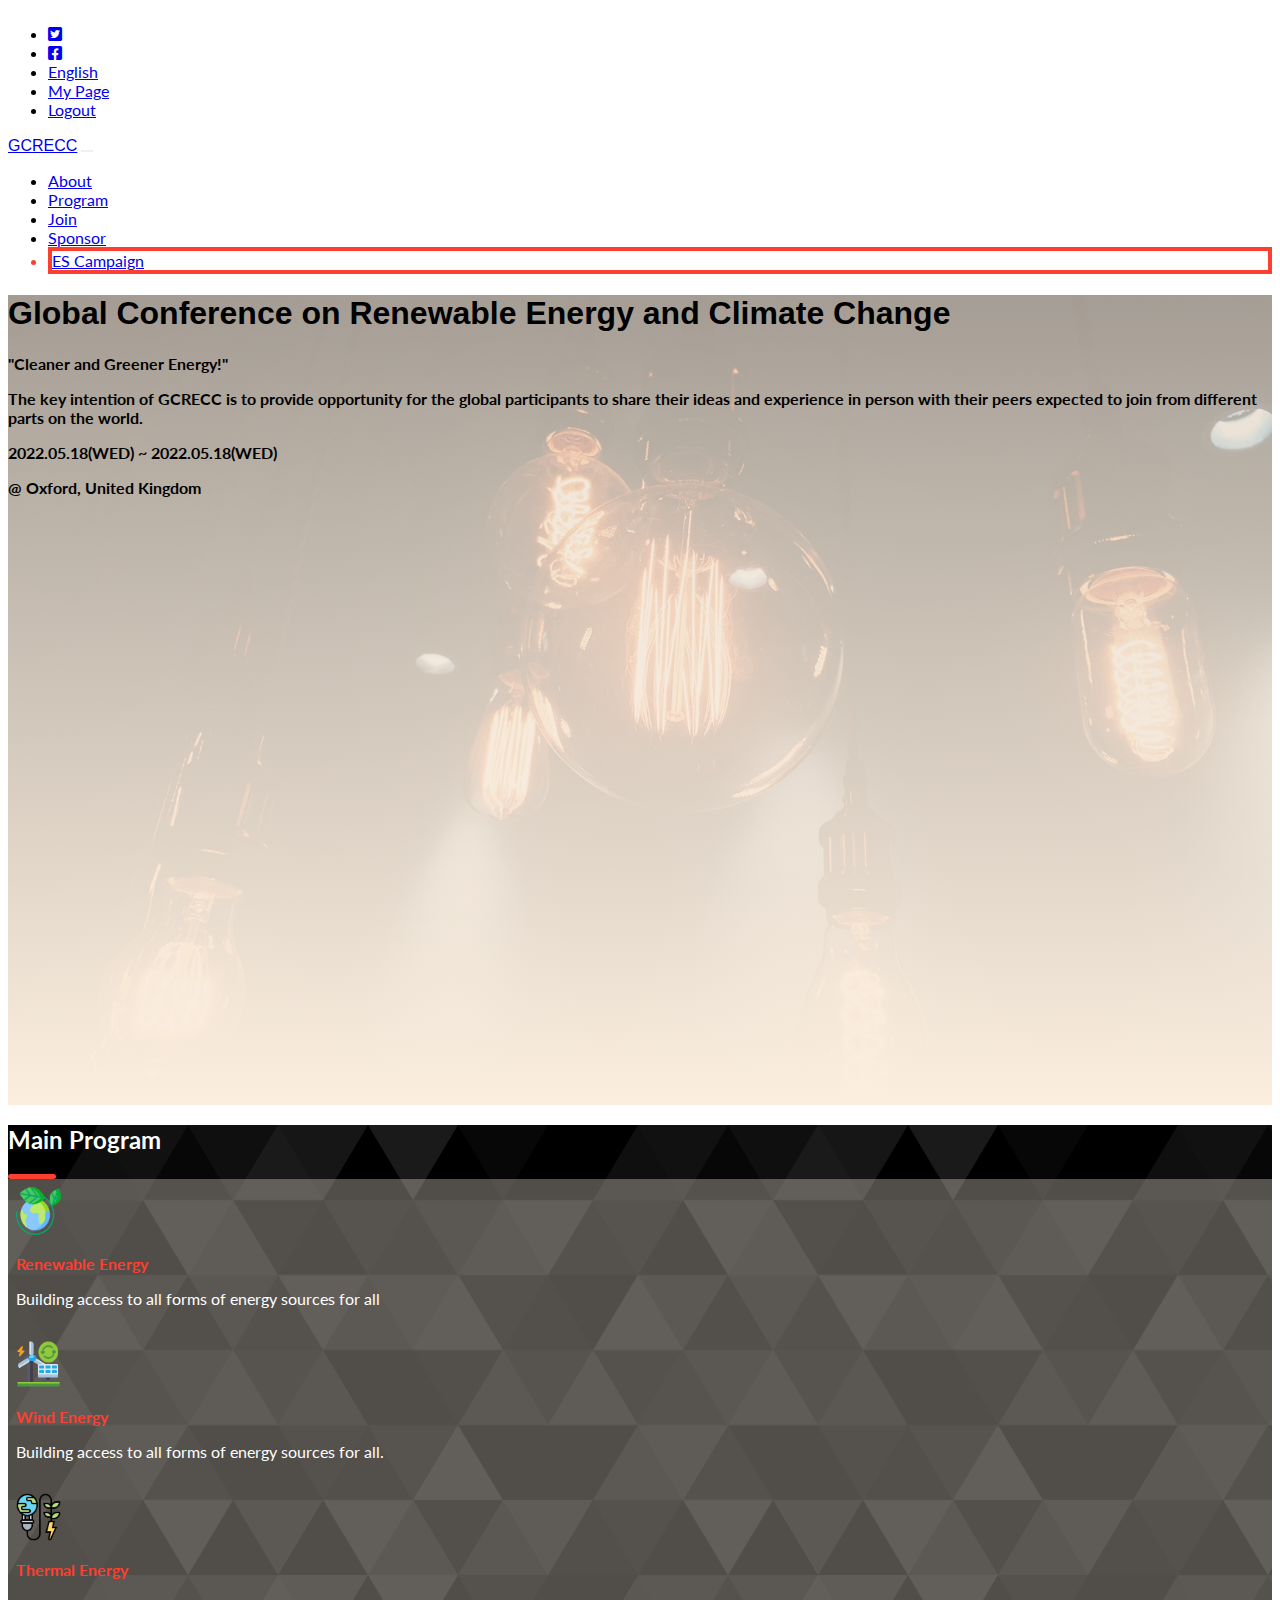
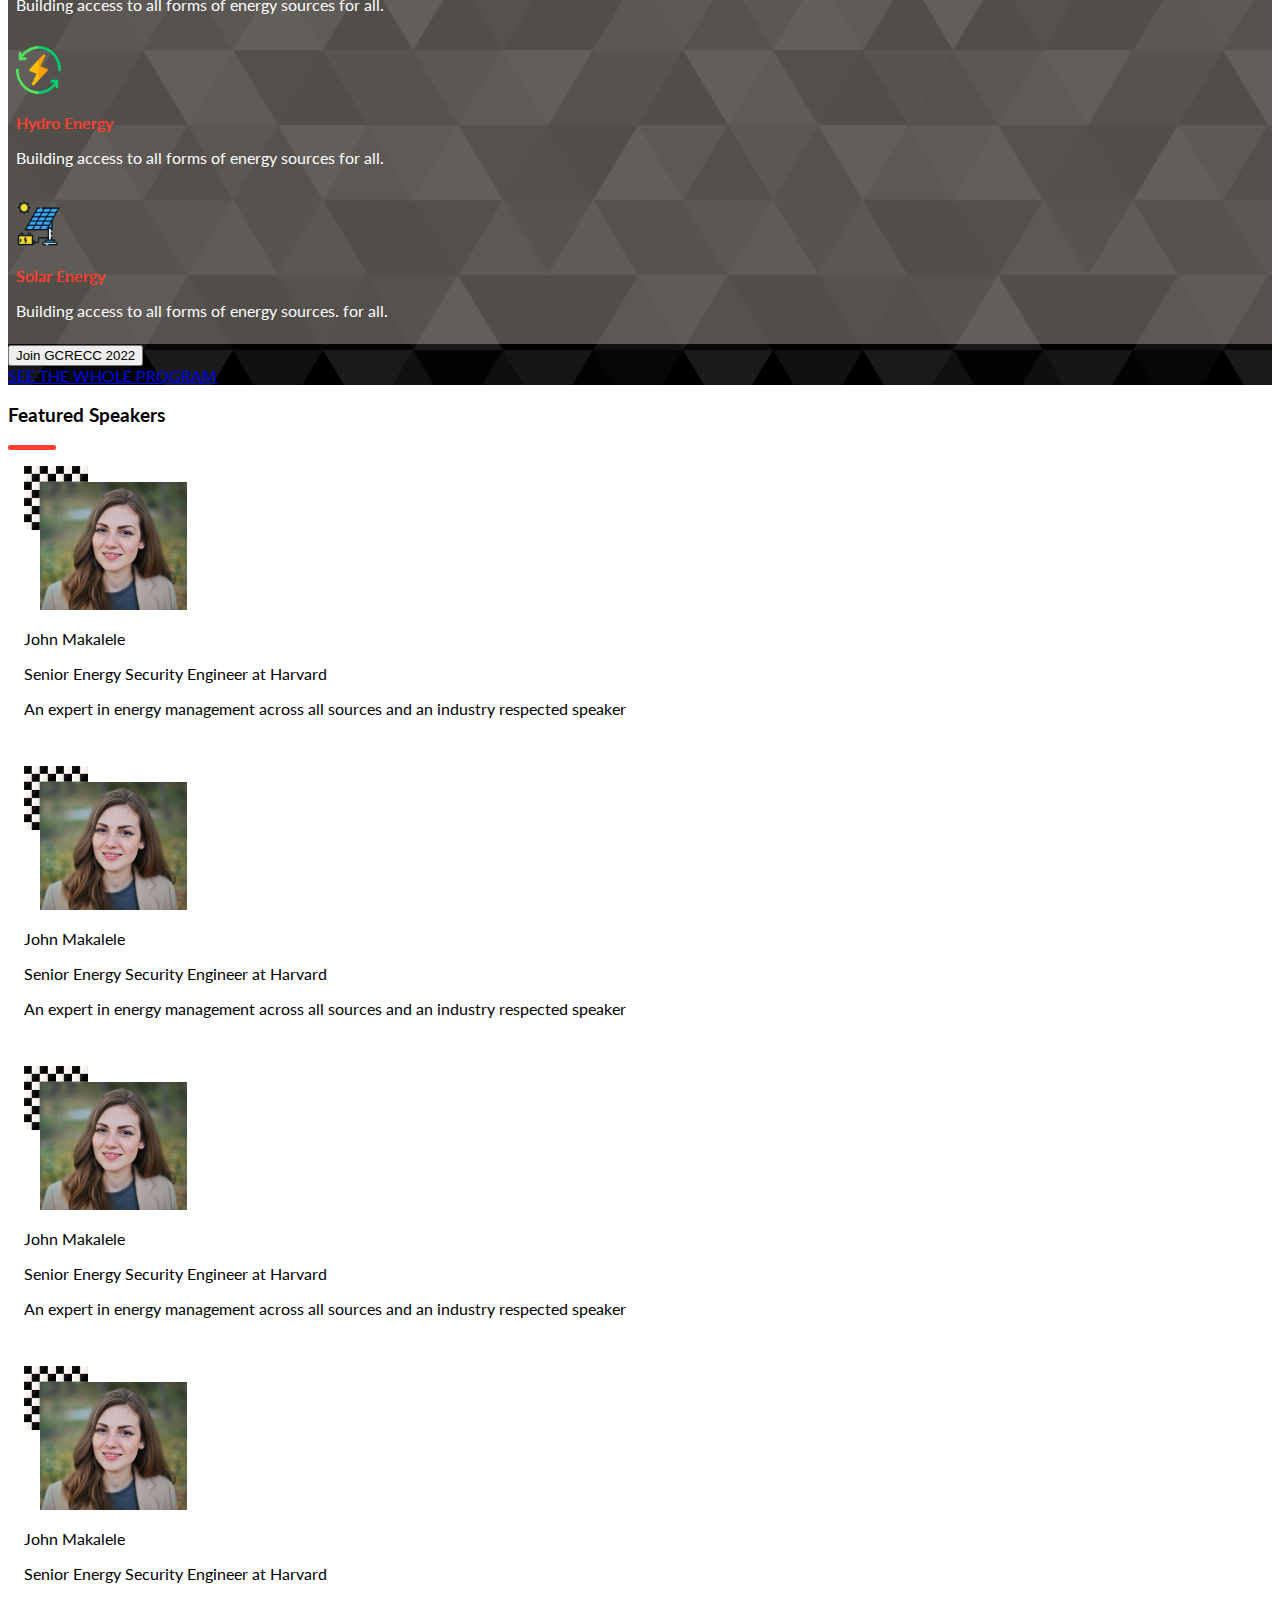
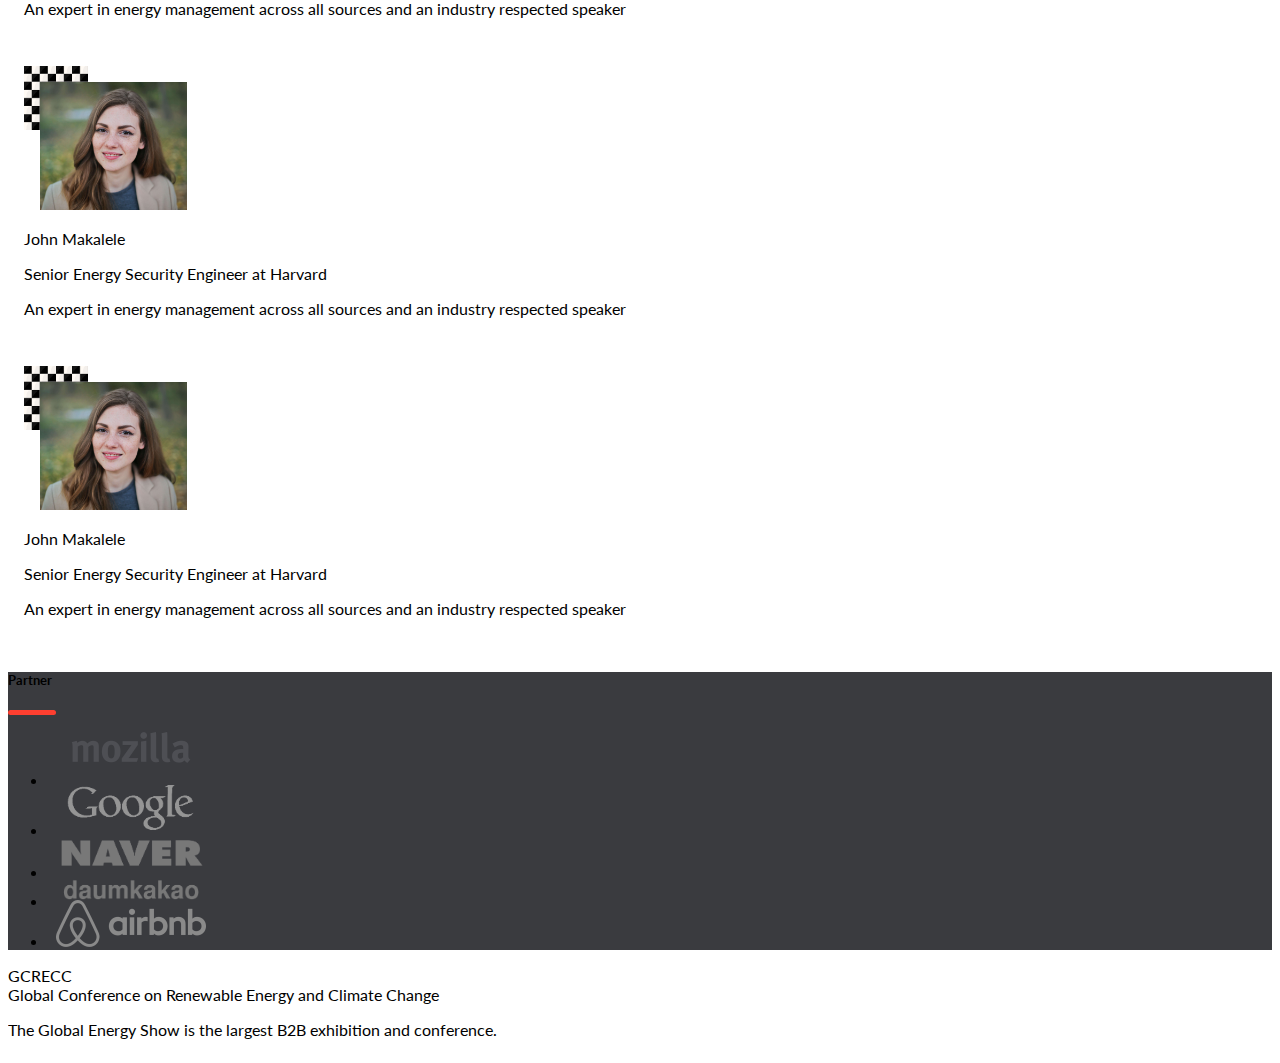
==== index.html @ e8d868f0 "Create and style footer and pertners section" ====
<!DOCTYPE html>
<html lang="en">
  <head>
    <meta charset="UTF-8" />
    <meta http-equiv="X-UA-Compatible" content="IE=edge" />
    <meta name="viewport" content="width=device-width, initial-scale=1.0" />

    <!-- bootstrap css -->
    <link href="https://cdn.jsdelivr.net/npm/bootstrap@5.0.2/dist/css/bootstrap.min.css" rel="stylesheet" 
    integrity="sha384-EVSTQN3/azprG1Anm3QDgpJLIm9Nao0Yz1ztcQTwFspd3yD65VohhpuuCOmLASjC" 
    crossorigin="anonymous">
    <!-- external fonts -->
    <link href="http://fonts.cdnfonts.com/css/cocogoose" rel="stylesheet" />
    <link rel="preconnect" href="https://fonts.googleapis.com" />
    <link rel="preconnect" href="https://fonts.gstatic.com" crossorigin />
    <link
      href="https://fonts.googleapis.com/css2?family=Inter:wght@400;800;900&family=Lato:wght@400;700;900&display=swap"
      rel="stylesheet"
    />
    <!-- font awesome CDN -->
    <link
      rel="stylesheet"
      href="//use.fontawesome.com/releases/v5.0.7/css/all.css"
    />
      <!-- local css files -->
    <link rel="stylesheet" href="/css/styles.css"/>
    <link rel="stylesheet" href="/css/desktop.css">
    <title>GCRECC</title>
  </head>
  <body>
    <main>
        <!-- header section -->
        <header>
            <div class="w-100">
                <!-- first Nav -->
                <nav class="navbar d-none d-sm-none d-md-none d-lg-block bg-dark py-1 text-light">
                    <div class="container d-flex justify-content-end col-lg-9">
                        <ul class="list-unstyled d-flex col-lg-6 justify-content-between fs-6">
                            <li>
                                <a href="#" class="nav-link text-reset"><i class="fab fa-twitter-square "></i></a>
                            </li>
                            <li>
                                <a href="#" class="nav-link text-reset"><i class="fab fa-facebook-square"></i></a>
                            </li>
                            <li>
                                <a href="#" class="nav-link text-reset">English</a>
                            </li>
                            <li>
                                <a href="#" class="nav-link text-reset">My Page</a>
                            </li>
                            <li>
                                <a href="#" class="nav-link text-reset">Logout</a>
                            </li>
                        </ul>
                    </div>
                    
                </nav>
            </div>
            <!-- second nav -->
            <div class="container">
                <nav class=" navbar navbar-expand-lg navbar-light col-lg-10 mx-auto">
                    <a href="#" class="navbar-brand d-none d-sm-none d-md-none d-lg-block">GCRECC</a>
                    <button
                    class="navbar-toggler"
                    type="button"
                    data-bs-toggle="collapse"
                    data-bs-target="#toggleMobileMenu"
                    aria-controls="toggleMobileMenu"
                    aria-expanded="false"
                    aria-label="Toggle navigation">
                    <span class="navbar-toggler-icon hamburger"></span>
                    </button>
                    <div class="collapse navbar-collapse w-100" id="toggleMobileMenu">
                        <ul class="navbar-nav col-lg-7 ms-auto text-center  d-flex justify-content-between ">
                            <li>
                                <a href="#" class="nav-link">About</a>
                            </li>
                            <li>
                                <a href="#" class="nav-link">Program</a>
                            </li>
                            <li>
                                <a href="#" class="nav-link">Join</a>
                            </li>
                            <li>
                                <a href="#" class="nav-link">Sponsor</a>
                            </li>
                            <li class="campaign">
                                <a href="#" class="nav-link text-danger ">ES Campaign</a>
                            </li>
                        </ul>
                    </div>

                </nav>
            </div>
            
            
            
        </header>

        <!-- headline section -->
        <section id="headline-section" class="d-flex flex-row justify-content-center w-100 ">
            <div class="container headline-center col-md-9 d-flex justify-content-start my-auto" >
                <div id="headline-text" class="col-sm-12 col-md-6 position-relative">
                    <h1 id="headline-title" class="text-uppercase">
                        Global Conference on Renewable Energy and Climate Change
                    </h1>
                    <p id="into-text" class="position-absolute bottom-100">"Cleaner and Greener Energy!"</p>
                    <p id="support-text">The key intention of GCRECC is to provide opportunity for the global participants to share their ideas and experience in person with their peers expected to join 
                        from different parts on the world.</p>
                    <p id="event-date">2022.05.18(WED) ~ 2022.05.18(WED)</p>
                     <p id="location">@ Oxford, United Kingdom</p>
                </div>
            </div>
        </section>

        <!-- program section -->
        <section id="program-section" class="container-fluid py-5 px-2 w-100  d-flex flex-column align-items-center justify-content-center">
            <div class="py-3">
                <h2 id="main-program" class="">Main Program</h2>
            </div>
            <div class="rule my-2"></div>

            <div id="program-items" class="container mx-auto col-md-10 d-md-flex d-sm-grid align-items-center justify-content-center">
                 <!-- item-one -->
                <div class="program-item col-sm-12 col-md-2 mx-auto my-1 mx-1 d-flex flex-md-column justify-content-center">
                    <img src="/images/logo-&-icons/planet-earth.png" alt="project item image" class="project-image">
                    <p class="item-title text-start me-sm-3">Renewable Energy</p>
                    <p class="item-description text-start text-md-center col-sm-6 col-md-12">Building access to all forms of energy sources
                        for all
                    </p>
                </div>

                <!-- item-two -->
                <div class="program-item col-sm-12 col-md-2 mx-auto mx-1 my-1 d-flex flex-md-column justify-content-center">
                    <img src="/images/logo-&-icons/renewable-energy-(1).png" alt="" class="project-image">
                    <p class="item-title">Wind Energy</p>
                    <p class="item-description text-start text-md-center col-sm-6 col-md-12">Building access to all forms of energy sources
                        for all.
                    </p>
                </div>

                <!-- item-three -->
                <div class="program-item col-sm-12 col-md-2 mx-auto mx-1 my-1 d-flex flex-md-column justify-content-center">
                    <img src="/images/logo-&-icons/renewable-energy-(2).png" alt="" class="project-image">
                    <p class="item-title">Thermal Energy</p>
                    <p class="item-description text-start text-md-center col-sm-6 col-md-12">Building access to all forms of energy sources
                        for all.
                    </p>
                </div>
                
                <!-- item four -->
                <div class="program-item col-sm-12 col-md-2 mx-auto mx-1 my-1 d-flex flex-md-column justify-content-center">
                    <img src="/images/logo-&-icons/renewable-energy.png" alt="" class="project-image">
                    <p class="item-title">Hydro Energy</p>
                    <p class="item-description text-start text-md-center col-sm-6 col-md-12">Building access to all forms of energy sources
                        for all.
                    </p>
                </div>

                <!-- item-five -->
                <div class="program-item col-sm-12 col-md-2 mx-auto mx-1 my-1 d-flex flex-md-column justify-content-center">
                    <img src="/images/logo-&-icons/solar-energy.png" alt="" class="project-image">
                    <p class="item-title">Solar Energy</p>
                    <p class="item-description text-start text-md-center col-sm-6 col-md-12">Building access to all forms of energy sources.
                        for all.
                    </p>
                </div>
            </div>

            <button type="button"> Join GCRECC 2022</button>

            <div id="program-link"><a href="#">SEE THE WHOLE PROGRAM</a></div>
        </section>

        <!-- speakers section -->
        <section id="speakers-section" class=" d-flex flex-column align-items-center justify-content-center">
            <h3 id="speakers-title">Featured Speakers</h3>
        <div class="rule"></div>
         <div class="d-flex speaker-wrapper justify-content-center">
            <!-- first-speaker -->
            <div class="speaker-item d-flex col-sm-12 col-md-5 col-lg-5">
                <div class="speaker-image">
                    <img src="/images/background-images/chess-bg.png" alt="" class="speaker-image-background">
                    <img src="/images/speakers/speaker-1.jpg" alt="" class="speaker-pic">
                </div>
                <div class="speaker-text px-3 py-1">
                <p class="speaker-name">John Makalele</p>
                 <p class="speaker-designation">Senior Energy Security Engineer at Harvard</p>
                 <div class="rule2"></div>
                 <p class="speaker-desc">An expert in energy management across all sources and an industry respected speaker</p>
                </div>
            </div>

             <!-- second-speaker -->
             <div class="speaker-item d-flex col-sm-12 col-md-5 col-lg-5">
                <div class="speaker-image">
                    <img src="/images/background-images/chess-bg.png" alt="" class="speaker-image-background">
                    <img src="/images/speakers/speaker-1.jpg" alt="" class="speaker-pic">
                </div>
                <div class="speaker-text px-3 py-1">
                <p class="speaker-name">John Makalele</p>
                 <p class="speaker-designation">Senior Energy Security Engineer at Harvard</p>
                 <div class="rule2"></div>
                 <p class="speaker-desc">An expert in energy management across all sources and an industry respected speaker</p>
                </div>
            </div>

             <!-- third-speaker -->
             <div class="speaker-item d-flex col-sm-12 col-md-5 col-lg-5">
                <div class="speaker-image">
                    <img src="/images/background-images/chess-bg.png" alt="" class="speaker-image-background">
                    <img src="/images/speakers/speaker-1.jpg" alt="" class="speaker-pic">
                </div>
                <div class="speaker-text px-3 py-1">
                <p class="speaker-name">John Makalele</p>
                 <p class="speaker-designation">Senior Energy Security Engineer at Harvard</p>
                 <div class="rule2"></div>
                 <p class="speaker-desc">An expert in energy management across all sources and an industry respected speaker</p>
                </div>
            </div>

             <!-- fourth-speaker -->
             <div class="speaker-item d-flex col-sm-12 col-md-5 col-lg-5">
                <div class="speaker-image">
                    <img src="/images/background-images/chess-bg.png" alt="" class="speaker-image-background">
                    <img src="/images/speakers/speaker-1.jpg" alt="" class="speaker-pic">
                </div>
                <div class="speaker-text px-3 py-1">
                <p class="speaker-name">John Makalele</p>
                 <p class="speaker-designation">Senior Energy Security Engineer at Harvard</p>
                 <div class="rule2"></div>
                 <p class="speaker-desc">An expert in energy management across all sources and an industry respected speaker</p>
                </div>
            </div>

             <!-- five-speaker -->
             <div class="speaker-item d-flex col-sm-12 col-md-5 col-lg-5">
                <div class="speaker-image">
                    <img src="/images/background-images/chess-bg.png" alt="" class="speaker-image-background">
                    <img src="/images/speakers/speaker-1.jpg" alt="" class="speaker-pic">
                </div>
                <div class="speaker-text px-3 py-1">
                <p class="speaker-name">John Makalele</p>
                 <p class="speaker-designation">Senior Energy Security Engineer at Harvard</p>
                 <div class="rule2"></div>
                 <p class="speaker-desc">An expert in energy management across all sources and an industry respected speaker</p>
                </div>
            </div>

             <!-- sixth-speaker -->
             <div class="speaker-item d-flex col-sm-12 col-md-5 col-lg-5">
                <div class="speaker-image">
                    <img src="/images/background-images/chess-bg.png" alt="" class="speaker-image-background">
                    <img src="/images/speakers/speaker-1.jpg" alt="" class="speaker-pic">
                </div>
                <div class="speaker-text px-3 py-1">
                <p class="speaker-name">John Makalele</p>
                 <p class="speaker-designation">Senior Energy Security Engineer at Harvard</p>
                 <div class="rule2"></div>
                 <p class="speaker-desc">An expert in energy management across all sources and an industry respected speaker</p>
                </div>
            </div>
        </div>
        </section>

        <!-- partners-section -->
        <section class="partners-section py-3">
            <div class="partners-center container d-flex flex-column align-items-center justify-content-center ">
            <h5 class="partners-title">Partner</h5>
            <div class="rule mb-3"></div>
                <ul class="partners d-flex col-sm-13 flex-wrap list-unstyled mt-3 justify-content-center">
                    <li><img src="/images/partners/mozilla.png" class="partner-img" alt=""></li>
                    <li><img src="/images/partners/google.png" class="partner-img" alt=""></li>
                    <li><img src="/images/partners/naver.png" class="partner-img" alt=""></li> 
                    <li><img src="/images/partners/daumkakao.png" class="partner-img" alt=""></li>
                    <li><img src="/images/partners/airbnb.png" class="partner-img" alt=""></li>
                </ul>
            </div> 
        </section>


        <!-- footer section -->

        <section class="footer-section container footer-content d-flex justify-content-center">
                <div class="footer-logo">
                    GCRECC
                </div>
                <div class="footer-text ">
                    Global Conference on Renewable Energy and Climate Change
                    <p> The Global Energy Show is the largest B2B exhibition and conference.</p>
                </div>
        </section>

       <!-- bootstrap JS -->
       <script src="https://cdn.jsdelivr.net/npm/bootstrap@5.0.2/dist/js/bootstrap.bundle.min.js" 
       integrity="sha384-MrcW6ZMFYlzcLA8Nl+NtUVF0sA7MsXsP1UyJoMp4YLEuNSfAP+JcXn/tWtIaxVXM" crossorigin="anonymous"></script>
       <script src="/script.js"></script>
    </main>
  </body>
</html>
---- css/styles.css ----
main{
    overflow-x:hidden ;
    max-width: 100vw;
    font-family: 'lato', Arial, Helvetica, sans-serif;
}

/* nav styles */
.navbar-brand{
    font-family: 'cocogoose', Arial, Helvetica, sans-serif;
}

.campaign{
    color: #FE3F30;
    border: solid #FE3F30 4px;
}

.navbar-toggler{
    border: none;
}

.navbar-light .navbar-toggler-icon{
    font-size: 30px;
    color: black;
    background-image: url("data:image/svg+xml,%3csvg xmlns='http://www.w3.org/2000/svg' viewBox='0 0 30 30'%3e%3cpath stroke='rgba%280, 0, 0, 1%29' stroke-linecap='round' stroke-miterlimit='10' stroke-width='2' d='M4 7h22M4 15h22M4 23h22'/%3e%3c/svg%3e");
}

/* headline styles */

#headline-section{
    background: linear-gradient(rgba(251, 238, 223, 0.62),rgba(251, 238, 223, 3.91)), url(/images/background-images/headline-background.jpg) ;
    background-size: cover;
    height: 90vh;
    font-weight: 700;
}

#headline-title{
    font-family: 'cocogoose', Arial, Helvetica, sans-serif;
}

/* program section */

#program-section{
    background-color: #000000;
    background-image: url("data:image/svg+xml,%3Csvg xmlns='http://www.w3.org/2000/svg' width='100%25'%3E%3Cdefs%3E%3ClinearGradient id='a' gradientUnits='userSpaceOnUse' x1='0' x2='0' y1='0' y2='100%25' gradientTransform='rotate(240)'%3E%3Cstop offset='0' stop-color='%23000000'/%3E%3Cstop offset='1' stop-color='%23000000'/%3E%3C/linearGradient%3E%3Cpattern patternUnits='userSpaceOnUse' id='b' width='540' height='450' x='0' y='0' viewBox='0 0 1080 900'%3E%3Cg fill-opacity='0.1'%3E%3Cpolygon fill='%23444' points='90 150 0 300 180 300'/%3E%3Cpolygon points='90 150 180 0 0 0'/%3E%3Cpolygon fill='%23AAA' points='270 150 360 0 180 0'/%3E%3Cpolygon fill='%23DDD' points='450 150 360 300 540 300'/%3E%3Cpolygon fill='%23999' points='450 150 540 0 360 0'/%3E%3Cpolygon points='630 150 540 300 720 300'/%3E%3Cpolygon fill='%23DDD' points='630 150 720 0 540 0'/%3E%3Cpolygon fill='%23444' points='810 150 720 300 900 300'/%3E%3Cpolygon fill='%23FFF' points='810 150 900 0 720 0'/%3E%3Cpolygon fill='%23DDD' points='990 150 900 300 1080 300'/%3E%3Cpolygon fill='%23444' points='990 150 1080 0 900 0'/%3E%3Cpolygon fill='%23DDD' points='90 450 0 600 180 600'/%3E%3Cpolygon points='90 450 180 300 0 300'/%3E%3Cpolygon fill='%23666' points='270 450 180 600 360 600'/%3E%3Cpolygon fill='%23AAA' points='270 450 360 300 180 300'/%3E%3Cpolygon fill='%23DDD' points='450 450 360 600 540 600'/%3E%3Cpolygon fill='%23999' points='450 450 540 300 360 300'/%3E%3Cpolygon fill='%23999' points='630 450 540 600 720 600'/%3E%3Cpolygon fill='%23FFF' points='630 450 720 300 540 300'/%3E%3Cpolygon points='810 450 720 600 900 600'/%3E%3Cpolygon fill='%23DDD' points='810 450 900 300 720 300'/%3E%3Cpolygon fill='%23AAA' points='990 450 900 600 1080 600'/%3E%3Cpolygon fill='%23444' points='990 450 1080 300 900 300'/%3E%3Cpolygon fill='%23222' points='90 750 0 900 180 900'/%3E%3Cpolygon points='270 750 180 900 360 900'/%3E%3Cpolygon fill='%23DDD' points='270 750 360 600 180 600'/%3E%3Cpolygon points='450 750 540 600 360 600'/%3E%3Cpolygon points='630 750 540 900 720 900'/%3E%3Cpolygon fill='%23444' points='630 750 720 600 540 600'/%3E%3Cpolygon fill='%23AAA' points='810 750 720 900 900 900'/%3E%3Cpolygon fill='%23666' points='810 750 900 600 720 600'/%3E%3Cpolygon fill='%23999' points='990 750 900 900 1080 900'/%3E%3Cpolygon fill='%23999' points='180 0 90 150 270 150'/%3E%3Cpolygon fill='%23444' points='360 0 270 150 450 150'/%3E%3Cpolygon fill='%23FFF' points='540 0 450 150 630 150'/%3E%3Cpolygon points='900 0 810 150 990 150'/%3E%3Cpolygon fill='%23222' points='0 300 -90 450 90 450'/%3E%3Cpolygon fill='%23FFF' points='0 300 90 150 -90 150'/%3E%3Cpolygon fill='%23FFF' points='180 300 90 450 270 450'/%3E%3Cpolygon fill='%23666' points='180 300 270 150 90 150'/%3E%3Cpolygon fill='%23222' points='360 300 270 450 450 450'/%3E%3Cpolygon fill='%23FFF' points='360 300 450 150 270 150'/%3E%3Cpolygon fill='%23444' points='540 300 450 450 630 450'/%3E%3Cpolygon fill='%23222' points='540 300 630 150 450 150'/%3E%3Cpolygon fill='%23AAA' points='720 300 630 450 810 450'/%3E%3Cpolygon fill='%23666' points='720 300 810 150 630 150'/%3E%3Cpolygon fill='%23FFF' points='900 300 810 450 990 450'/%3E%3Cpolygon fill='%23999' points='900 300 990 150 810 150'/%3E%3Cpolygon points='0 600 -90 750 90 750'/%3E%3Cpolygon fill='%23666' points='0 600 90 450 -90 450'/%3E%3Cpolygon fill='%23AAA' points='180 600 90 750 270 750'/%3E%3Cpolygon fill='%23444' points='180 600 270 450 90 450'/%3E%3Cpolygon fill='%23444' points='360 600 270 750 450 750'/%3E%3Cpolygon fill='%23999' points='360 600 450 450 270 450'/%3E%3Cpolygon fill='%23666' points='540 600 630 450 450 450'/%3E%3Cpolygon fill='%23222' points='720 600 630 750 810 750'/%3E%3Cpolygon fill='%23FFF' points='900 600 810 750 990 750'/%3E%3Cpolygon fill='%23222' points='900 600 990 450 810 450'/%3E%3Cpolygon fill='%23DDD' points='0 900 90 750 -90 750'/%3E%3Cpolygon fill='%23444' points='180 900 270 750 90 750'/%3E%3Cpolygon fill='%23FFF' points='360 900 450 750 270 750'/%3E%3Cpolygon fill='%23AAA' points='540 900 630 750 450 750'/%3E%3Cpolygon fill='%23FFF' points='720 900 810 750 630 750'/%3E%3Cpolygon fill='%23222' points='900 900 990 750 810 750'/%3E%3Cpolygon fill='%23222' points='1080 300 990 450 1170 450'/%3E%3Cpolygon fill='%23FFF' points='1080 300 1170 150 990 150'/%3E%3Cpolygon points='1080 600 990 750 1170 750'/%3E%3Cpolygon fill='%23666' points='1080 600 1170 450 990 450'/%3E%3Cpolygon fill='%23DDD' points='1080 900 1170 750 990 750'/%3E%3C/g%3E%3C/pattern%3E%3C/defs%3E%3Crect x='0' y='0' fill='url(%23a)' width='100%25' height='100%25'/%3E%3Crect x='0' y='0' fill='url(%23b)' width='100%25' height='100%25'/%3E%3C/svg%3E");
    background-size: cover;
    height: auto;
    color: white;
}

.rule{
    background: #FE3F30;
    width: 3rem;
    height: 5px;
    border-radius: 10px;
}

.project-image{
   color: white;
   height: 3rem;
   width: 45px;
   margin: 0 auto;
}

.item-title{
    color: #FE3F30;
    font-weight: bolder;
}

.program-item{
    background: rgba(251, 238, 223, 0.32);
    padding: 0.5rem;
}

.program-description{
  
}

/* speakers section */
.speaker-wrapper{
    flex-wrap: wrap;
}
.speaker-item{
    position: relative;
    padding: 1rem;
}

.speaker-pic{
    height: 8rem;
    z-index: 99;
    padding-left: 1rem;
    padding-top: 1rem;
}

.speaker-image-background{
    height: 4rem;
    position: absolute;
    z-index: -1;
}

/* partners section styles */
.partners-section{
    background: #3A3B3F;
}

.partner-img{
    width: 110px;
    margin-bottom: 0.5rem;
}

.partners :nth-child(1){
    margin-top: -10px;
}
---- css/desktop.css ----
@media screen and (min-width : 687px){
   
   /* project section styles */
    .partner-img{
        width: 150px;
        margin: 0 0.5rem;
    }

}
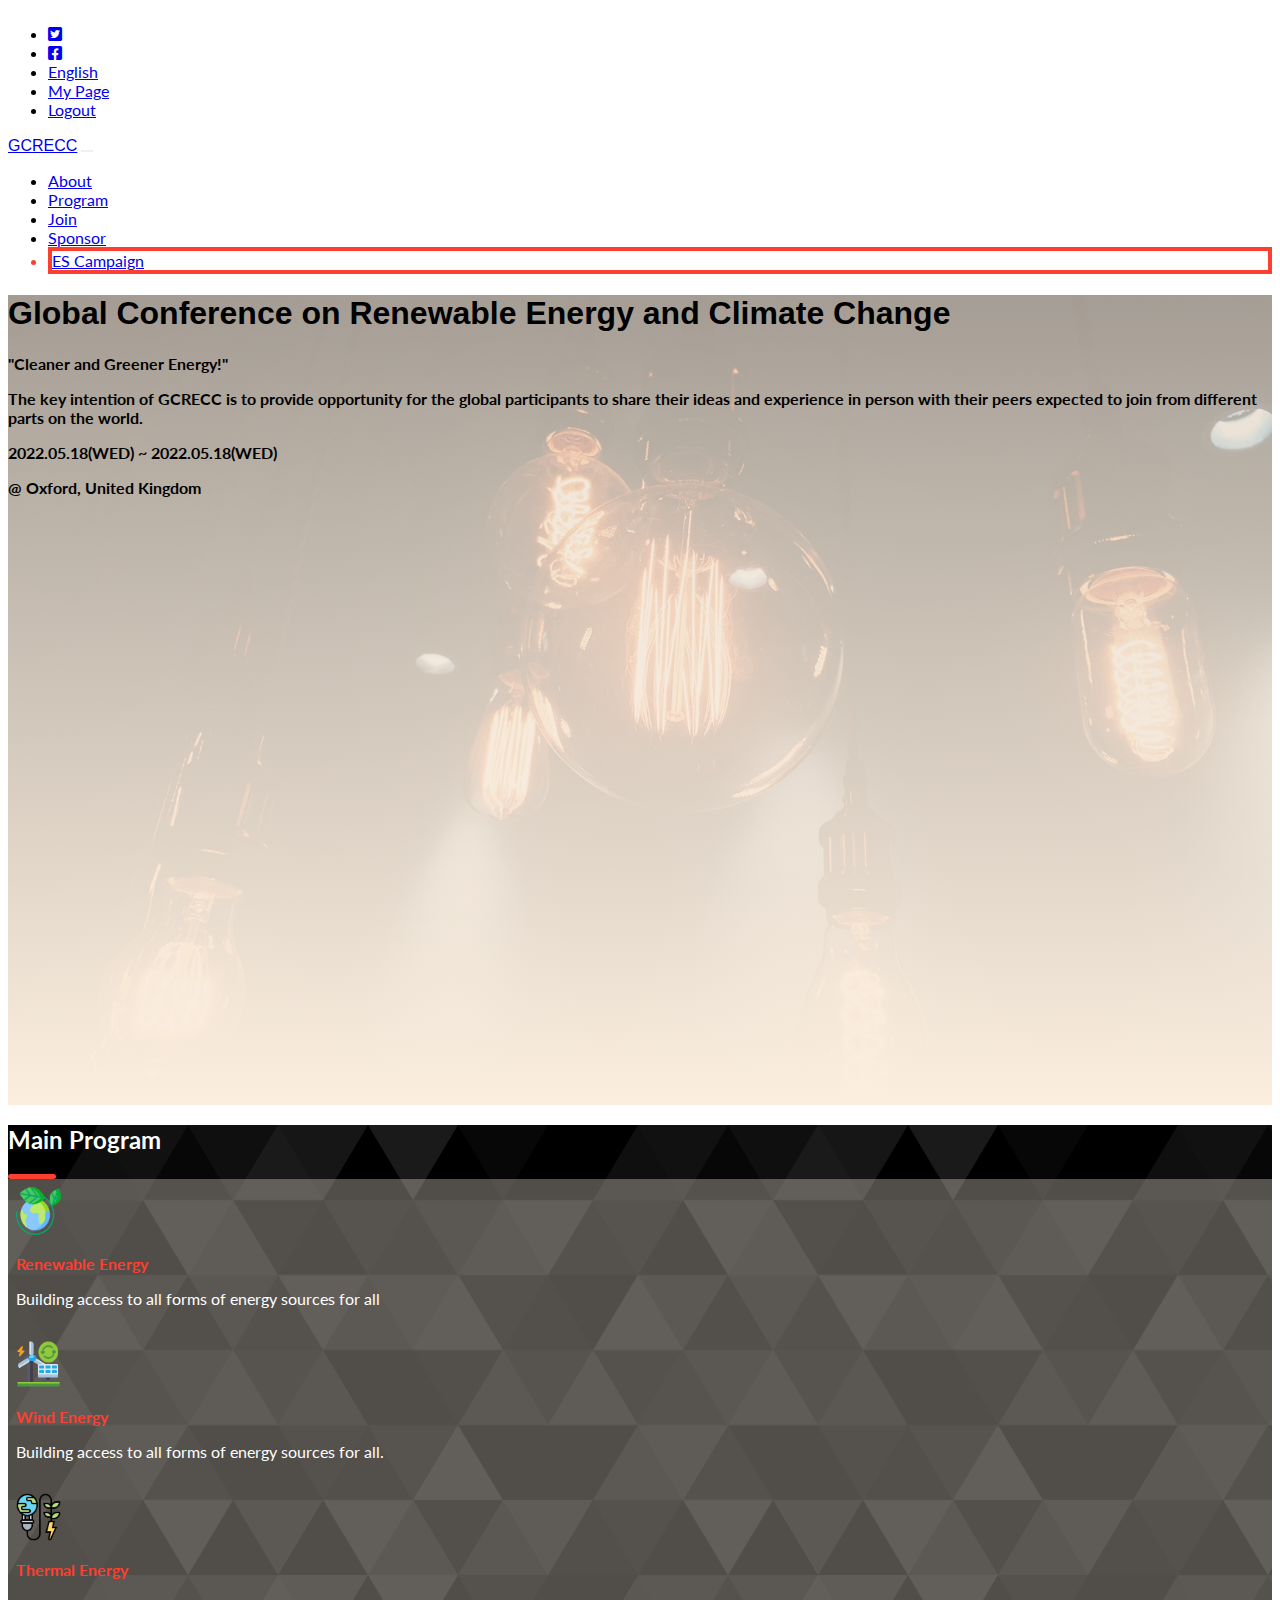
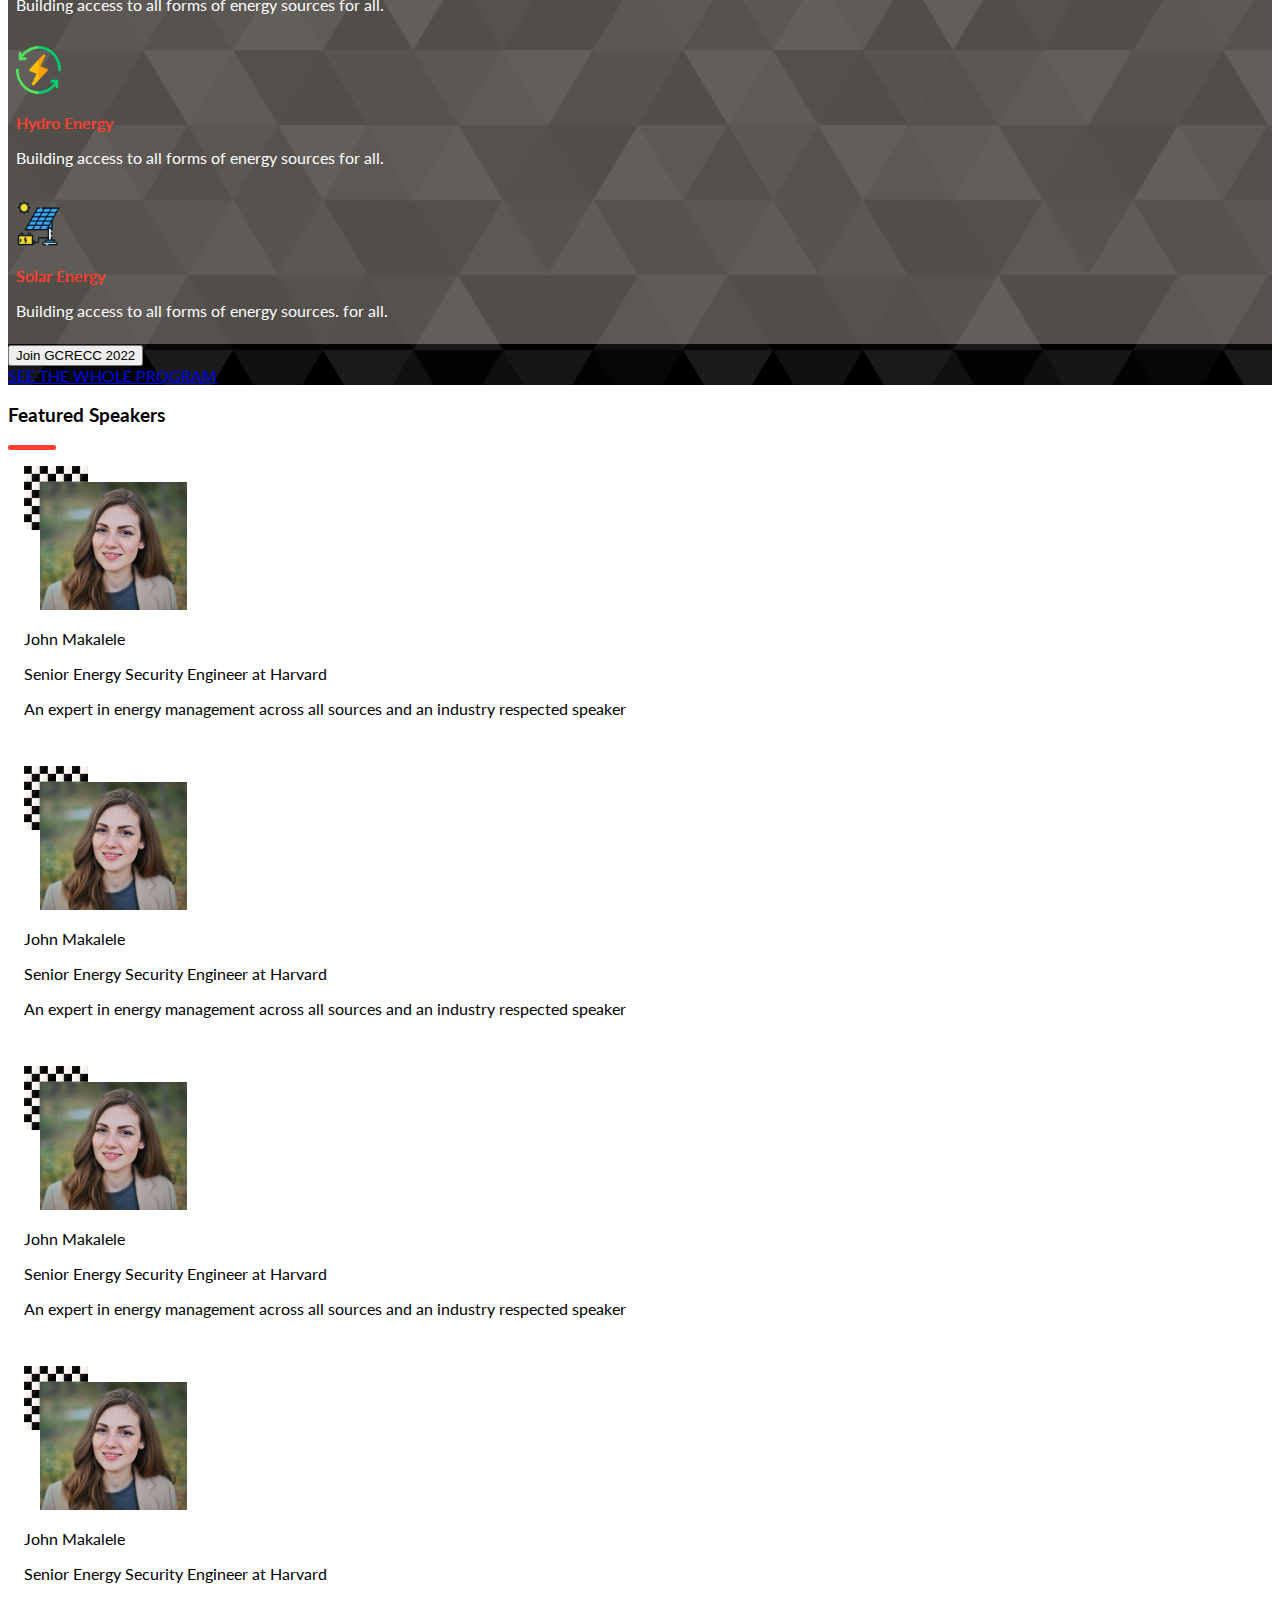
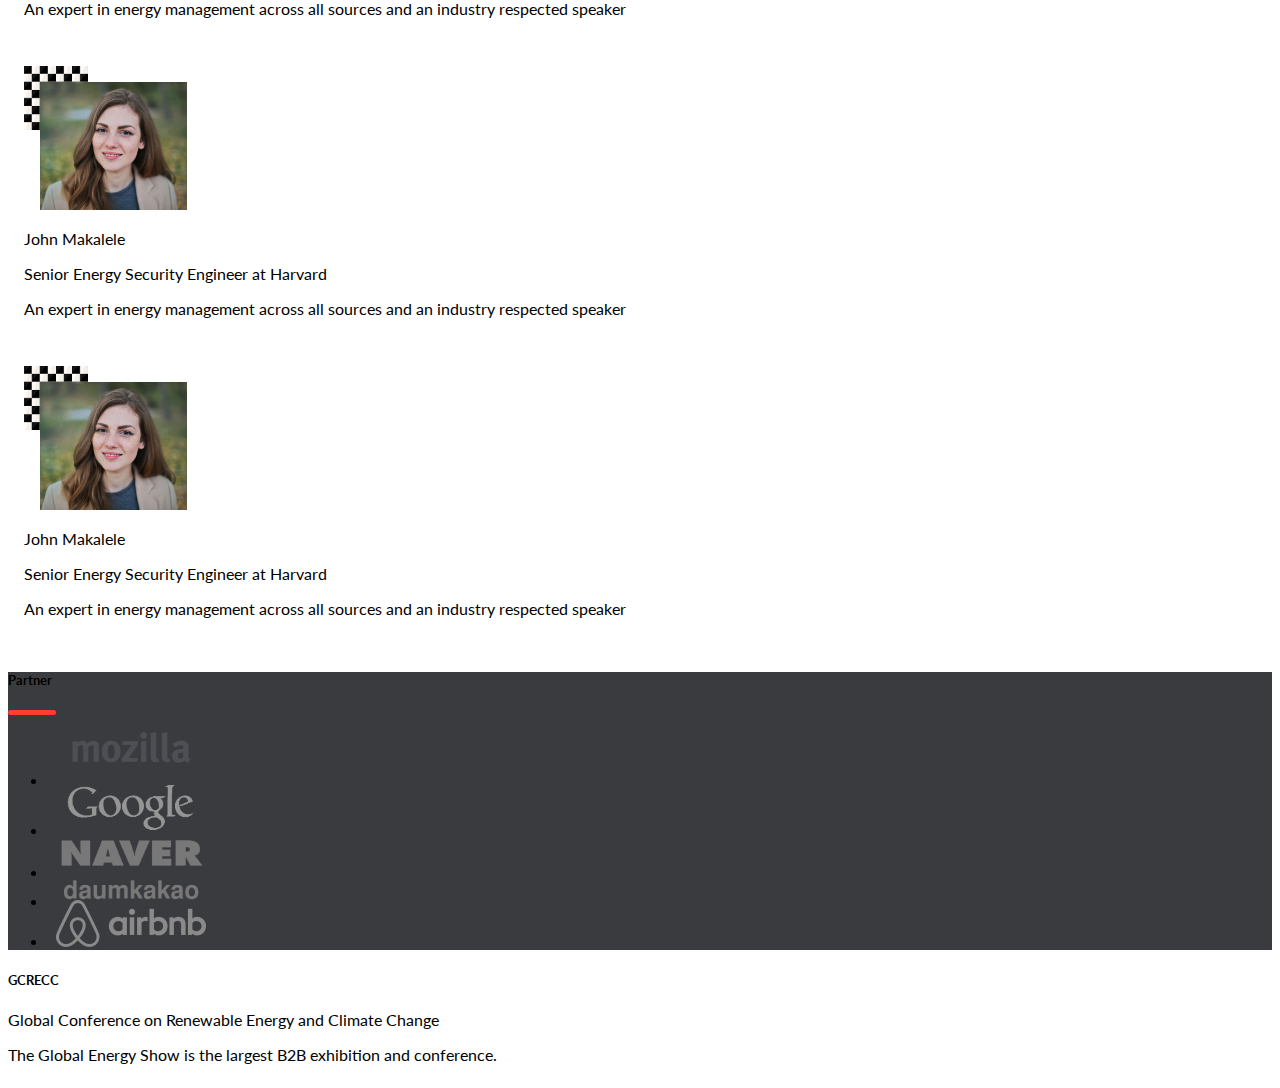
==== commit 7864c2d1: "Effect corrections" ====
--- a/index.html
+++ b/index.html
@@ -282,9 +282,9 @@
         <!-- footer section -->
 
         <section class="footer-section container footer-content d-flex justify-content-center">
-                <div class="footer-logo">
+                <h5 class="footer-logo">
                     GCRECC
-                </div>
+                </h5>
                 <div class="footer-text ">
                     Global Conference on Renewable Energy and Climate Change
                     <p> The Global Energy Show is the largest B2B exhibition and conference.</p>
--- a/css/styles.css
+++ b/css/styles.css
@@ -1,112 +1,109 @@
-main{
-    overflow-x:hidden ;
-    max-width: 100vw;
-    font-family: 'lato', Arial, Helvetica, sans-serif;
+main {
+  overflow-x: hidden;
+  max-width: 100vw;
+  font-family: 'lato', Arial, Helvetica, sans-serif;
 }
 
 /* nav styles */
-.navbar-brand{
-    font-family: 'cocogoose', Arial, Helvetica, sans-serif;
+.navbar-brand {
+  font-family: 'cocogoose', Arial, Helvetica, sans-serif;
 }
 
-.campaign{
-    color: #FE3F30;
-    border: solid #FE3F30 4px;
+.campaign {
+  color: #fe3f30;
+  border: solid #fe3f30 4px;
 }
 
-.navbar-toggler{
-    border: none;
+.navbar-toggler {
+  border: none;
 }
 
-.navbar-light .navbar-toggler-icon{
-    font-size: 30px;
-    color: black;
-    background-image: url("data:image/svg+xml,%3csvg xmlns='http://www.w3.org/2000/svg' viewBox='0 0 30 30'%3e%3cpath stroke='rgba%280, 0, 0, 1%29' stroke-linecap='round' stroke-miterlimit='10' stroke-width='2' d='M4 7h22M4 15h22M4 23h22'/%3e%3c/svg%3e");
+.navbar-light .navbar-toggler-icon {
+  font-size: 30px;
+  color: black;
+  background-image: url("data:image/svg+xml,%3csvg xmlns='http://www.w3.org/2000/svg' viewBox='0 0 30 30'%3e%3cpath stroke='rgba%280, 0, 0, 1%29' stroke-linecap='round' stroke-miterlimit='10' stroke-width='2' d='M4 7h22M4 15h22M4 23h22'/%3e%3c/svg%3e");
 }
 
 /* headline styles */
 
-#headline-section{
-    background: linear-gradient(rgba(251, 238, 223, 0.62),rgba(251, 238, 223, 3.91)), url(/images/background-images/headline-background.jpg) ;
-    background-size: cover;
-    height: 90vh;
-    font-weight: 700;
+#headline-section {
+  background: linear-gradient(rgba(251, 238, 223, 0.62), rgba(251, 238, 223, 3.91)), url(/images/background-images/headline-background.jpg);
+  background-size: cover;
+  height: 90vh;
+  font-weight: 700;
 }
 
-#headline-title{
-    font-family: 'cocogoose', Arial, Helvetica, sans-serif;
+#headline-title {
+  font-family: 'cocogoose', Arial, Helvetica, sans-serif;
 }
 
 /* program section */
 
-#program-section{
-    background-color: #000000;
-    background-image: url("data:image/svg+xml,%3Csvg xmlns='http://www.w3.org/2000/svg' width='100%25'%3E%3Cdefs%3E%3ClinearGradient id='a' gradientUnits='userSpaceOnUse' x1='0' x2='0' y1='0' y2='100%25' gradientTransform='rotate(240)'%3E%3Cstop offset='0' stop-color='%23000000'/%3E%3Cstop offset='1' stop-color='%23000000'/%3E%3C/linearGradient%3E%3Cpattern patternUnits='userSpaceOnUse' id='b' width='540' height='450' x='0' y='0' viewBox='0 0 1080 900'%3E%3Cg fill-opacity='0.1'%3E%3Cpolygon fill='%23444' points='90 150 0 300 180 300'/%3E%3Cpolygon points='90 150 180 0 0 0'/%3E%3Cpolygon fill='%23AAA' points='270 150 360 0 180 0'/%3E%3Cpolygon fill='%23DDD' points='450 150 360 300 540 300'/%3E%3Cpolygon fill='%23999' points='450 150 540 0 360 0'/%3E%3Cpolygon points='630 150 540 300 720 300'/%3E%3Cpolygon fill='%23DDD' points='630 150 720 0 540 0'/%3E%3Cpolygon fill='%23444' points='810 150 720 300 900 300'/%3E%3Cpolygon fill='%23FFF' points='810 150 900 0 720 0'/%3E%3Cpolygon fill='%23DDD' points='990 150 900 300 1080 300'/%3E%3Cpolygon fill='%23444' points='990 150 1080 0 900 0'/%3E%3Cpolygon fill='%23DDD' points='90 450 0 600 180 600'/%3E%3Cpolygon points='90 450 180 300 0 300'/%3E%3Cpolygon fill='%23666' points='270 450 180 600 360 600'/%3E%3Cpolygon fill='%23AAA' points='270 450 360 300 180 300'/%3E%3Cpolygon fill='%23DDD' points='450 450 360 600 540 600'/%3E%3Cpolygon fill='%23999' points='450 450 540 300 360 300'/%3E%3Cpolygon fill='%23999' points='630 450 540 600 720 600'/%3E%3Cpolygon fill='%23FFF' points='630 450 720 300 540 300'/%3E%3Cpolygon points='810 450 720 600 900 600'/%3E%3Cpolygon fill='%23DDD' points='810 450 900 300 720 300'/%3E%3Cpolygon fill='%23AAA' points='990 450 900 600 1080 600'/%3E%3Cpolygon fill='%23444' points='990 450 1080 300 900 300'/%3E%3Cpolygon fill='%23222' points='90 750 0 900 180 900'/%3E%3Cpolygon points='270 750 180 900 360 900'/%3E%3Cpolygon fill='%23DDD' points='270 750 360 600 180 600'/%3E%3Cpolygon points='450 750 540 600 360 600'/%3E%3Cpolygon points='630 750 540 900 720 900'/%3E%3Cpolygon fill='%23444' points='630 750 720 600 540 600'/%3E%3Cpolygon fill='%23AAA' points='810 750 720 900 900 900'/%3E%3Cpolygon fill='%23666' points='810 750 900 600 720 600'/%3E%3Cpolygon fill='%23999' points='990 750 900 900 1080 900'/%3E%3Cpolygon fill='%23999' points='180 0 90 150 270 150'/%3E%3Cpolygon fill='%23444' points='360 0 270 150 450 150'/%3E%3Cpolygon fill='%23FFF' points='540 0 450 150 630 150'/%3E%3Cpolygon points='900 0 810 150 990 150'/%3E%3Cpolygon fill='%23222' points='0 300 -90 450 90 450'/%3E%3Cpolygon fill='%23FFF' points='0 300 90 150 -90 150'/%3E%3Cpolygon fill='%23FFF' points='180 300 90 450 270 450'/%3E%3Cpolygon fill='%23666' points='180 300 270 150 90 150'/%3E%3Cpolygon fill='%23222' points='360 300 270 450 450 450'/%3E%3Cpolygon fill='%23FFF' points='360 300 450 150 270 150'/%3E%3Cpolygon fill='%23444' points='540 300 450 450 630 450'/%3E%3Cpolygon fill='%23222' points='540 300 630 150 450 150'/%3E%3Cpolygon fill='%23AAA' points='720 300 630 450 810 450'/%3E%3Cpolygon fill='%23666' points='720 300 810 150 630 150'/%3E%3Cpolygon fill='%23FFF' points='900 300 810 450 990 450'/%3E%3Cpolygon fill='%23999' points='900 300 990 150 810 150'/%3E%3Cpolygon points='0 600 -90 750 90 750'/%3E%3Cpolygon fill='%23666' points='0 600 90 450 -90 450'/%3E%3Cpolygon fill='%23AAA' points='180 600 90 750 270 750'/%3E%3Cpolygon fill='%23444' points='180 600 270 450 90 450'/%3E%3Cpolygon fill='%23444' points='360 600 270 750 450 750'/%3E%3Cpolygon fill='%23999' points='360 600 450 450 270 450'/%3E%3Cpolygon fill='%23666' points='540 600 630 450 450 450'/%3E%3Cpolygon fill='%23222' points='720 600 630 750 810 750'/%3E%3Cpolygon fill='%23FFF' points='900 600 810 750 990 750'/%3E%3Cpolygon fill='%23222' points='900 600 990 450 810 450'/%3E%3Cpolygon fill='%23DDD' points='0 900 90 750 -90 750'/%3E%3Cpolygon fill='%23444' points='180 900 270 750 90 750'/%3E%3Cpolygon fill='%23FFF' points='360 900 450 750 270 750'/%3E%3Cpolygon fill='%23AAA' points='540 900 630 750 450 750'/%3E%3Cpolygon fill='%23FFF' points='720 900 810 750 630 750'/%3E%3Cpolygon fill='%23222' points='900 900 990 750 810 750'/%3E%3Cpolygon fill='%23222' points='1080 300 990 450 1170 450'/%3E%3Cpolygon fill='%23FFF' points='1080 300 1170 150 990 150'/%3E%3Cpolygon points='1080 600 990 750 1170 750'/%3E%3Cpolygon fill='%23666' points='1080 600 1170 450 990 450'/%3E%3Cpolygon fill='%23DDD' points='1080 900 1170 750 990 750'/%3E%3C/g%3E%3C/pattern%3E%3C/defs%3E%3Crect x='0' y='0' fill='url(%23a)' width='100%25' height='100%25'/%3E%3Crect x='0' y='0' fill='url(%23b)' width='100%25' height='100%25'/%3E%3C/svg%3E");
-    background-size: cover;
-    height: auto;
-    color: white;
+#program-section {
+  background-color: #000;
+  background-image: url("data:image/svg+xml,%3Csvg xmlns='http://www.w3.org/2000/svg' width='100%25'%3E%3Cdefs%3E%3ClinearGradient id='a' gradientUnits='userSpaceOnUse' x1='0' x2='0' y1='0' y2='100%25' gradientTransform='rotate(240)'%3E%3Cstop offset='0' stop-color='%23000000'/%3E%3Cstop offset='1' stop-color='%23000000'/%3E%3C/linearGradient%3E%3Cpattern patternUnits='userSpaceOnUse' id='b' width='540' height='450' x='0' y='0' viewBox='0 0 1080 900'%3E%3Cg fill-opacity='0.1'%3E%3Cpolygon fill='%23444' points='90 150 0 300 180 300'/%3E%3Cpolygon points='90 150 180 0 0 0'/%3E%3Cpolygon fill='%23AAA' points='270 150 360 0 180 0'/%3E%3Cpolygon fill='%23DDD' points='450 150 360 300 540 300'/%3E%3Cpolygon fill='%23999' points='450 150 540 0 360 0'/%3E%3Cpolygon points='630 150 540 300 720 300'/%3E%3Cpolygon fill='%23DDD' points='630 150 720 0 540 0'/%3E%3Cpolygon fill='%23444' points='810 150 720 300 900 300'/%3E%3Cpolygon fill='%23FFF' points='810 150 900 0 720 0'/%3E%3Cpolygon fill='%23DDD' points='990 150 900 300 1080 300'/%3E%3Cpolygon fill='%23444' points='990 150 1080 0 900 0'/%3E%3Cpolygon fill='%23DDD' points='90 450 0 600 180 600'/%3E%3Cpolygon points='90 450 180 300 0 300'/%3E%3Cpolygon fill='%23666' points='270 450 180 600 360 600'/%3E%3Cpolygon fill='%23AAA' points='270 450 360 300 180 300'/%3E%3Cpolygon fill='%23DDD' points='450 450 360 600 540 600'/%3E%3Cpolygon fill='%23999' points='450 450 540 300 360 300'/%3E%3Cpolygon fill='%23999' points='630 450 540 600 720 600'/%3E%3Cpolygon fill='%23FFF' points='630 450 720 300 540 300'/%3E%3Cpolygon points='810 450 720 600 900 600'/%3E%3Cpolygon fill='%23DDD' points='810 450 900 300 720 300'/%3E%3Cpolygon fill='%23AAA' points='990 450 900 600 1080 600'/%3E%3Cpolygon fill='%23444' points='990 450 1080 300 900 300'/%3E%3Cpolygon fill='%23222' points='90 750 0 900 180 900'/%3E%3Cpolygon points='270 750 180 900 360 900'/%3E%3Cpolygon fill='%23DDD' points='270 750 360 600 180 600'/%3E%3Cpolygon points='450 750 540 600 360 600'/%3E%3Cpolygon points='630 750 540 900 720 900'/%3E%3Cpolygon fill='%23444' points='630 750 720 600 540 600'/%3E%3Cpolygon fill='%23AAA' points='810 750 720 900 900 900'/%3E%3Cpolygon fill='%23666' points='810 750 900 600 720 600'/%3E%3Cpolygon fill='%23999' points='990 750 900 900 1080 900'/%3E%3Cpolygon fill='%23999' points='180 0 90 150 270 150'/%3E%3Cpolygon fill='%23444' points='360 0 270 150 450 150'/%3E%3Cpolygon fill='%23FFF' points='540 0 450 150 630 150'/%3E%3Cpolygon points='900 0 810 150 990 150'/%3E%3Cpolygon fill='%23222' points='0 300 -90 450 90 450'/%3E%3Cpolygon fill='%23FFF' points='0 300 90 150 -90 150'/%3E%3Cpolygon fill='%23FFF' points='180 300 90 450 270 450'/%3E%3Cpolygon fill='%23666' points='180 300 270 150 90 150'/%3E%3Cpolygon fill='%23222' points='360 300 270 450 450 450'/%3E%3Cpolygon fill='%23FFF' points='360 300 450 150 270 150'/%3E%3Cpolygon fill='%23444' points='540 300 450 450 630 450'/%3E%3Cpolygon fill='%23222' points='540 300 630 150 450 150'/%3E%3Cpolygon fill='%23AAA' points='720 300 630 450 810 450'/%3E%3Cpolygon fill='%23666' points='720 300 810 150 630 150'/%3E%3Cpolygon fill='%23FFF' points='900 300 810 450 990 450'/%3E%3Cpolygon fill='%23999' points='900 300 990 150 810 150'/%3E%3Cpolygon points='0 600 -90 750 90 750'/%3E%3Cpolygon fill='%23666' points='0 600 90 450 -90 450'/%3E%3Cpolygon fill='%23AAA' points='180 600 90 750 270 750'/%3E%3Cpolygon fill='%23444' points='180 600 270 450 90 450'/%3E%3Cpolygon fill='%23444' points='360 600 270 750 450 750'/%3E%3Cpolygon fill='%23999' points='360 600 450 450 270 450'/%3E%3Cpolygon fill='%23666' points='540 600 630 450 450 450'/%3E%3Cpolygon fill='%23222' points='720 600 630 750 810 750'/%3E%3Cpolygon fill='%23FFF' points='900 600 810 750 990 750'/%3E%3Cpolygon fill='%23222' points='900 600 990 450 810 450'/%3E%3Cpolygon fill='%23DDD' points='0 900 90 750 -90 750'/%3E%3Cpolygon fill='%23444' points='180 900 270 750 90 750'/%3E%3Cpolygon fill='%23FFF' points='360 900 450 750 270 750'/%3E%3Cpolygon fill='%23AAA' points='540 900 630 750 450 750'/%3E%3Cpolygon fill='%23FFF' points='720 900 810 750 630 750'/%3E%3Cpolygon fill='%23222' points='900 900 990 750 810 750'/%3E%3Cpolygon fill='%23222' points='1080 300 990 450 1170 450'/%3E%3Cpolygon fill='%23FFF' points='1080 300 1170 150 990 150'/%3E%3Cpolygon points='1080 600 990 750 1170 750'/%3E%3Cpolygon fill='%23666' points='1080 600 1170 450 990 450'/%3E%3Cpolygon fill='%23DDD' points='1080 900 1170 750 990 750'/%3E%3C/g%3E%3C/pattern%3E%3C/defs%3E%3Crect x='0' y='0' fill='url(%23a)' width='100%25' height='100%25'/%3E%3Crect x='0' y='0' fill='url(%23b)' width='100%25' height='100%25'/%3E%3C/svg%3E");
+  background-size: cover;
+  height: auto;
+  color: white;
 }
 
-.rule{
-    background: #FE3F30;
-    width: 3rem;
-    height: 5px;
-    border-radius: 10px;
+.rule {
+  background: #fe3f30;
+  width: 3rem;
+  height: 5px;
+  border-radius: 10px;
 }
 
-.project-image{
-   color: white;
-   height: 3rem;
-   width: 45px;
-   margin: 0 auto;
+.project-image {
+  color: white;
+  height: 3rem;
+  width: 45px;
+  margin: 0 auto;
 }
 
-.item-title{
-    color: #FE3F30;
-    font-weight: bolder;
+.item-title {
+  color: #fe3f30;
+  font-weight: bolder;
 }
 
-.program-item{
-    background: rgba(251, 238, 223, 0.32);
-    padding: 0.5rem;
-}
-
-.program-description{
-  
+.program-item {
+  background: rgba(251, 238, 223, 0.32);
+  padding: 0.5rem;
 }
 
 /* speakers section */
-.speaker-wrapper{
-    flex-wrap: wrap;
-}
-.speaker-item{
-    position: relative;
-    padding: 1rem;
+.speaker-wrapper {
+  flex-wrap: wrap;
 }
 
-.speaker-pic{
-    height: 8rem;
-    z-index: 99;
-    padding-left: 1rem;
-    padding-top: 1rem;
+.speaker-item {
+  position: relative;
+  padding: 1rem;
 }
 
-.speaker-image-background{
-    height: 4rem;
-    position: absolute;
-    z-index: -1;
+.speaker-pic {
+  height: 8rem;
+  z-index: 99;
+  padding-left: 1rem;
+  padding-top: 1rem;
+}
+
+.speaker-image-background {
+  height: 4rem;
+  position: absolute;
+  z-index: -1;
 }
 
 /* partners section styles */
-.partners-section{
-    background: #3A3B3F;
+.partners-section {
+  background: #3a3b3f;
 }
 
-.partner-img{
-    width: 110px;
-    margin-bottom: 0.5rem;
+.partner-img {
+  width: 110px;
+  margin-bottom: 0.5rem;
 }
 
-.partners :nth-child(1){
-    margin-top: -10px;
-}+.partners :nth-child(1) {
+  margin-top: -10px;
+}
--- a/css/desktop.css
+++ b/css/desktop.css
@@ -1,9 +1,7 @@
-@media screen and (min-width : 687px){
-   
-   /* project section styles */
-    .partner-img{
-        width: 150px;
-        margin: 0 0.5rem;
-    }
-
-}+@media screen and (min-width: 687px) {
+  /* project section styles */
+  .partner-img {
+    width: 150px;
+    margin: 0 0.5rem;
+  }
+}
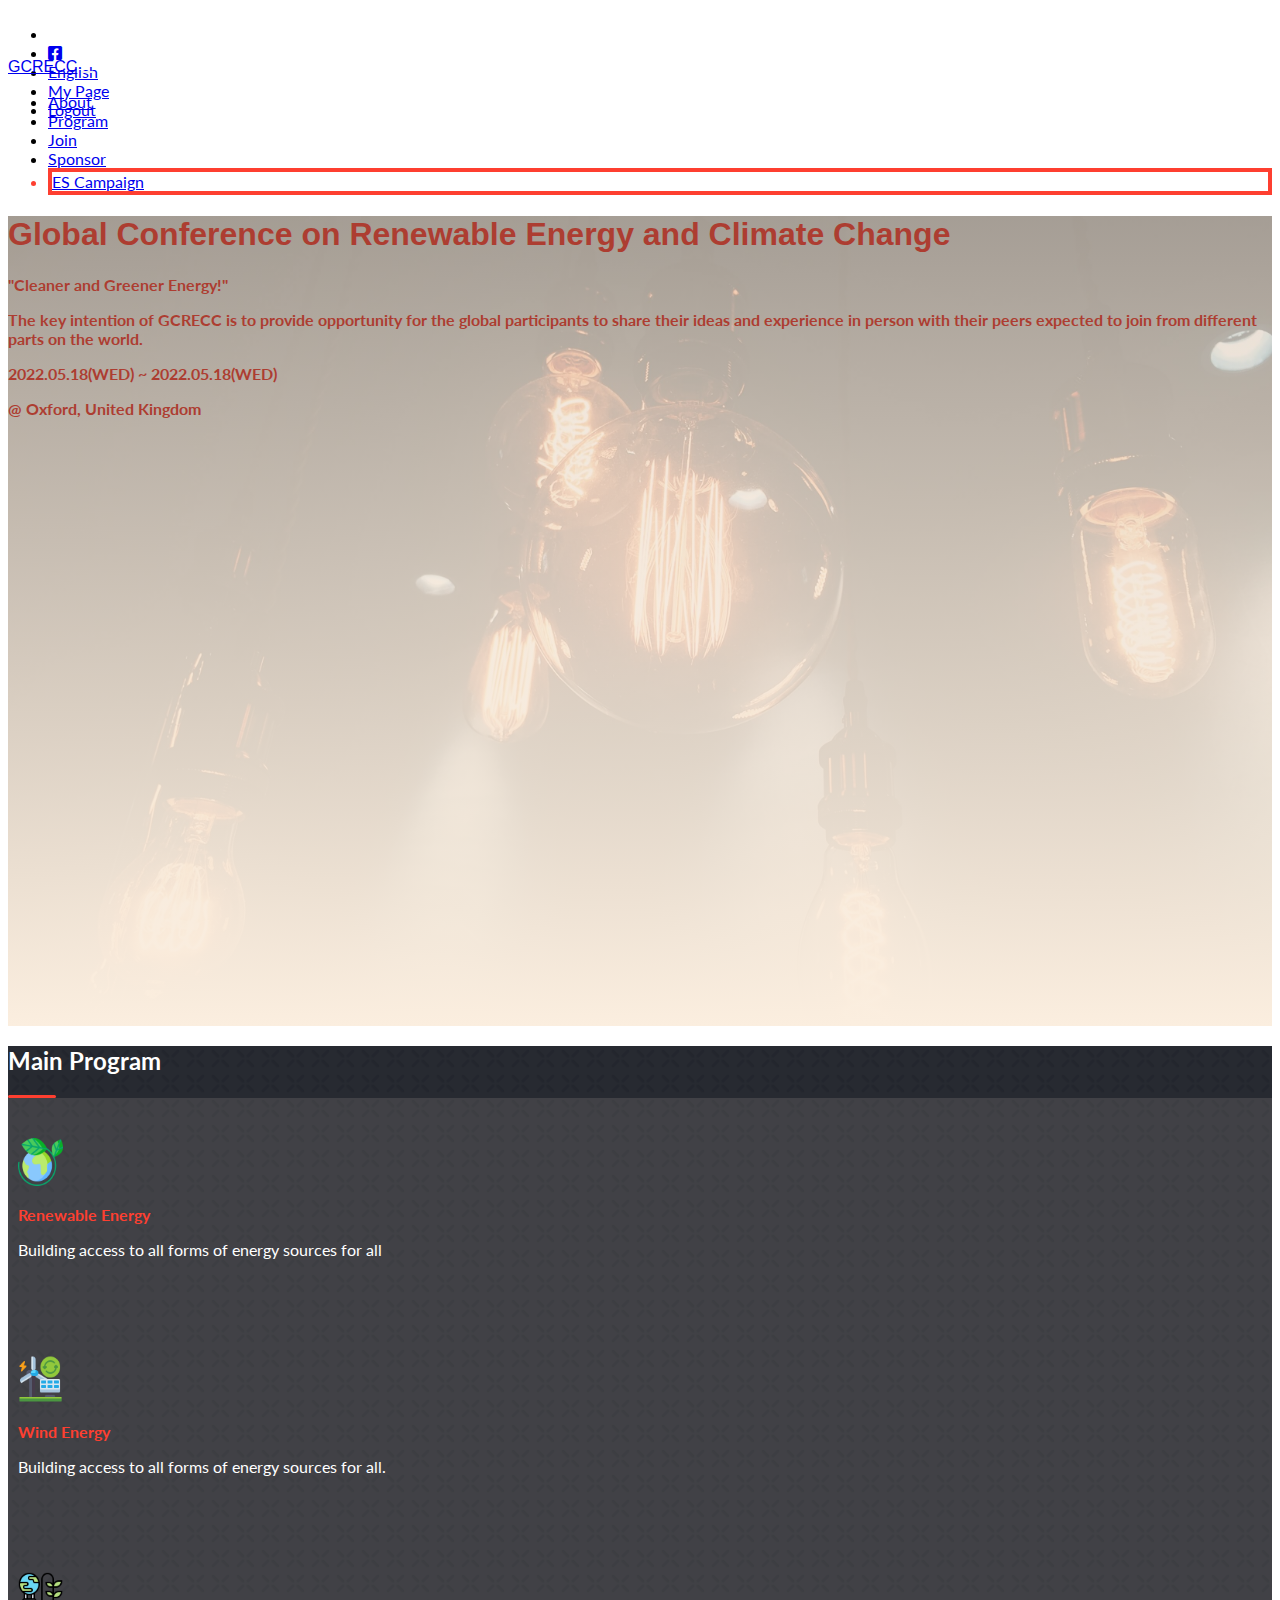
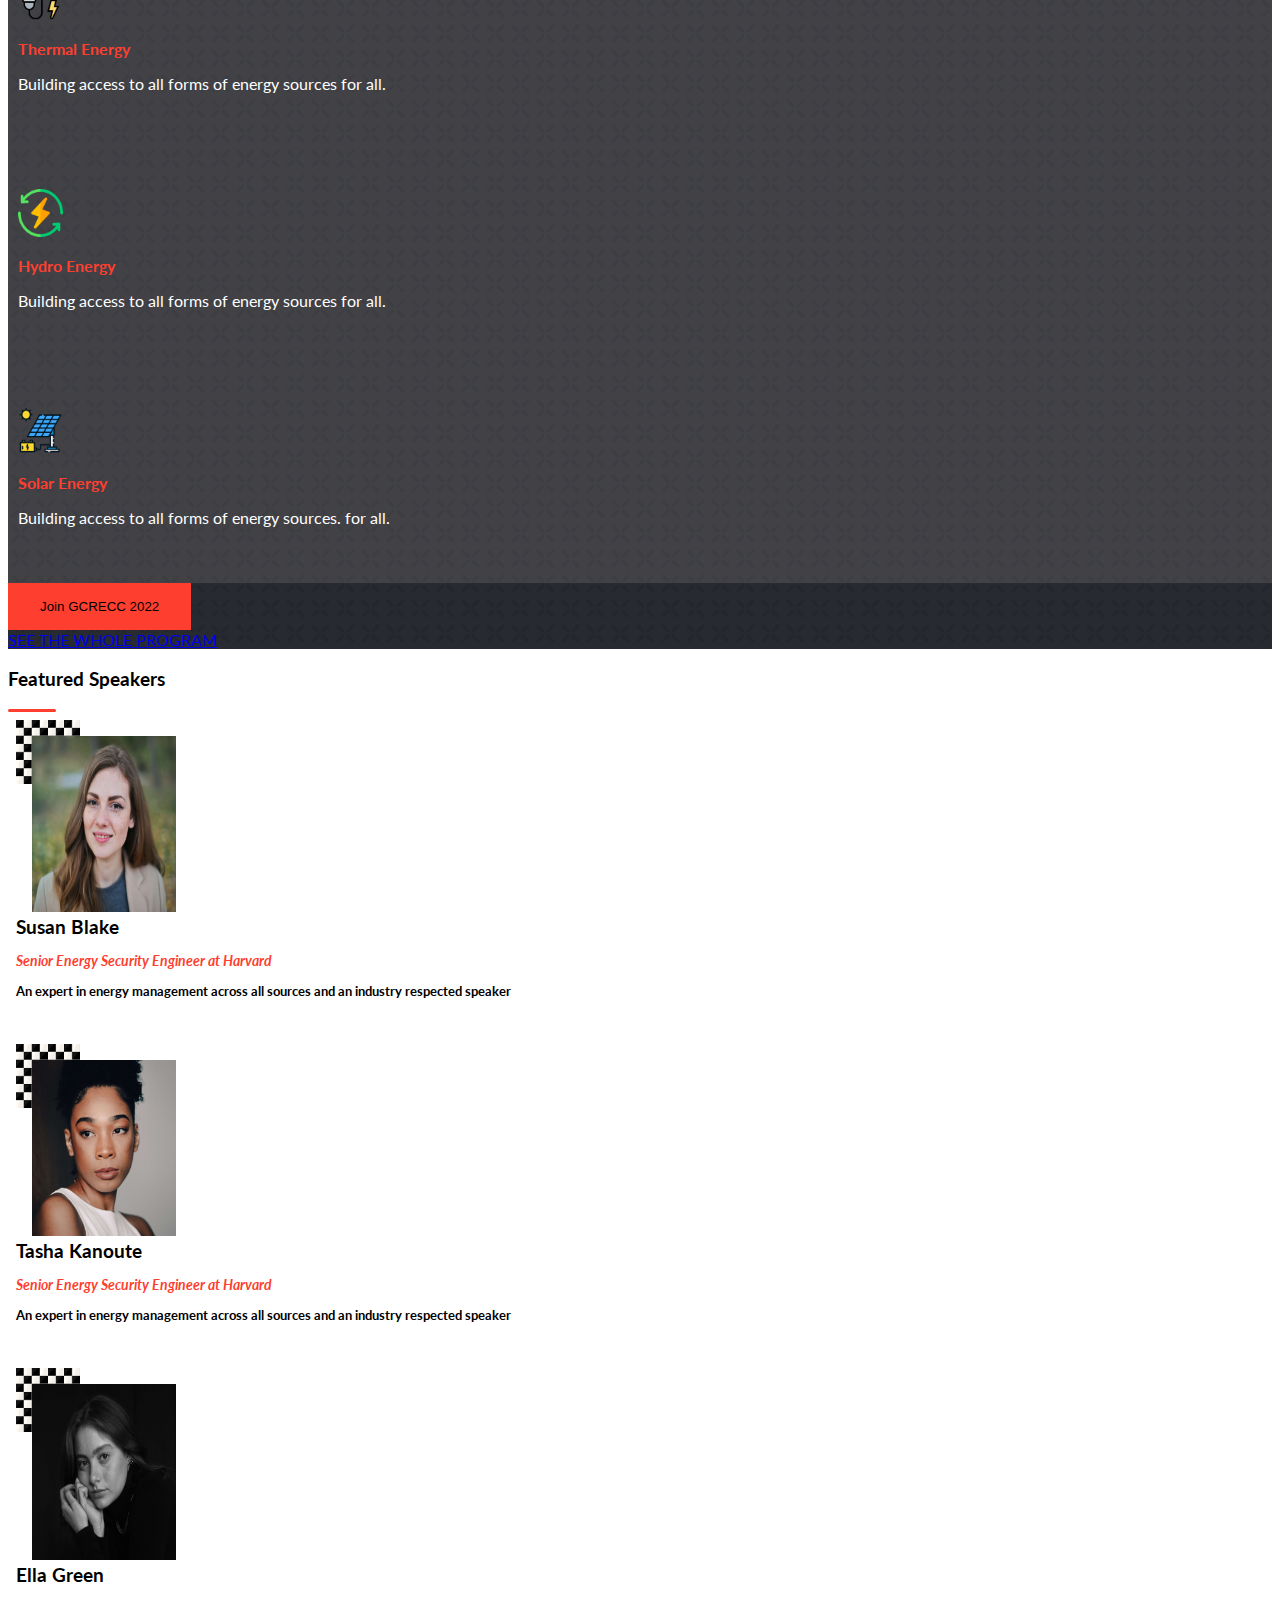
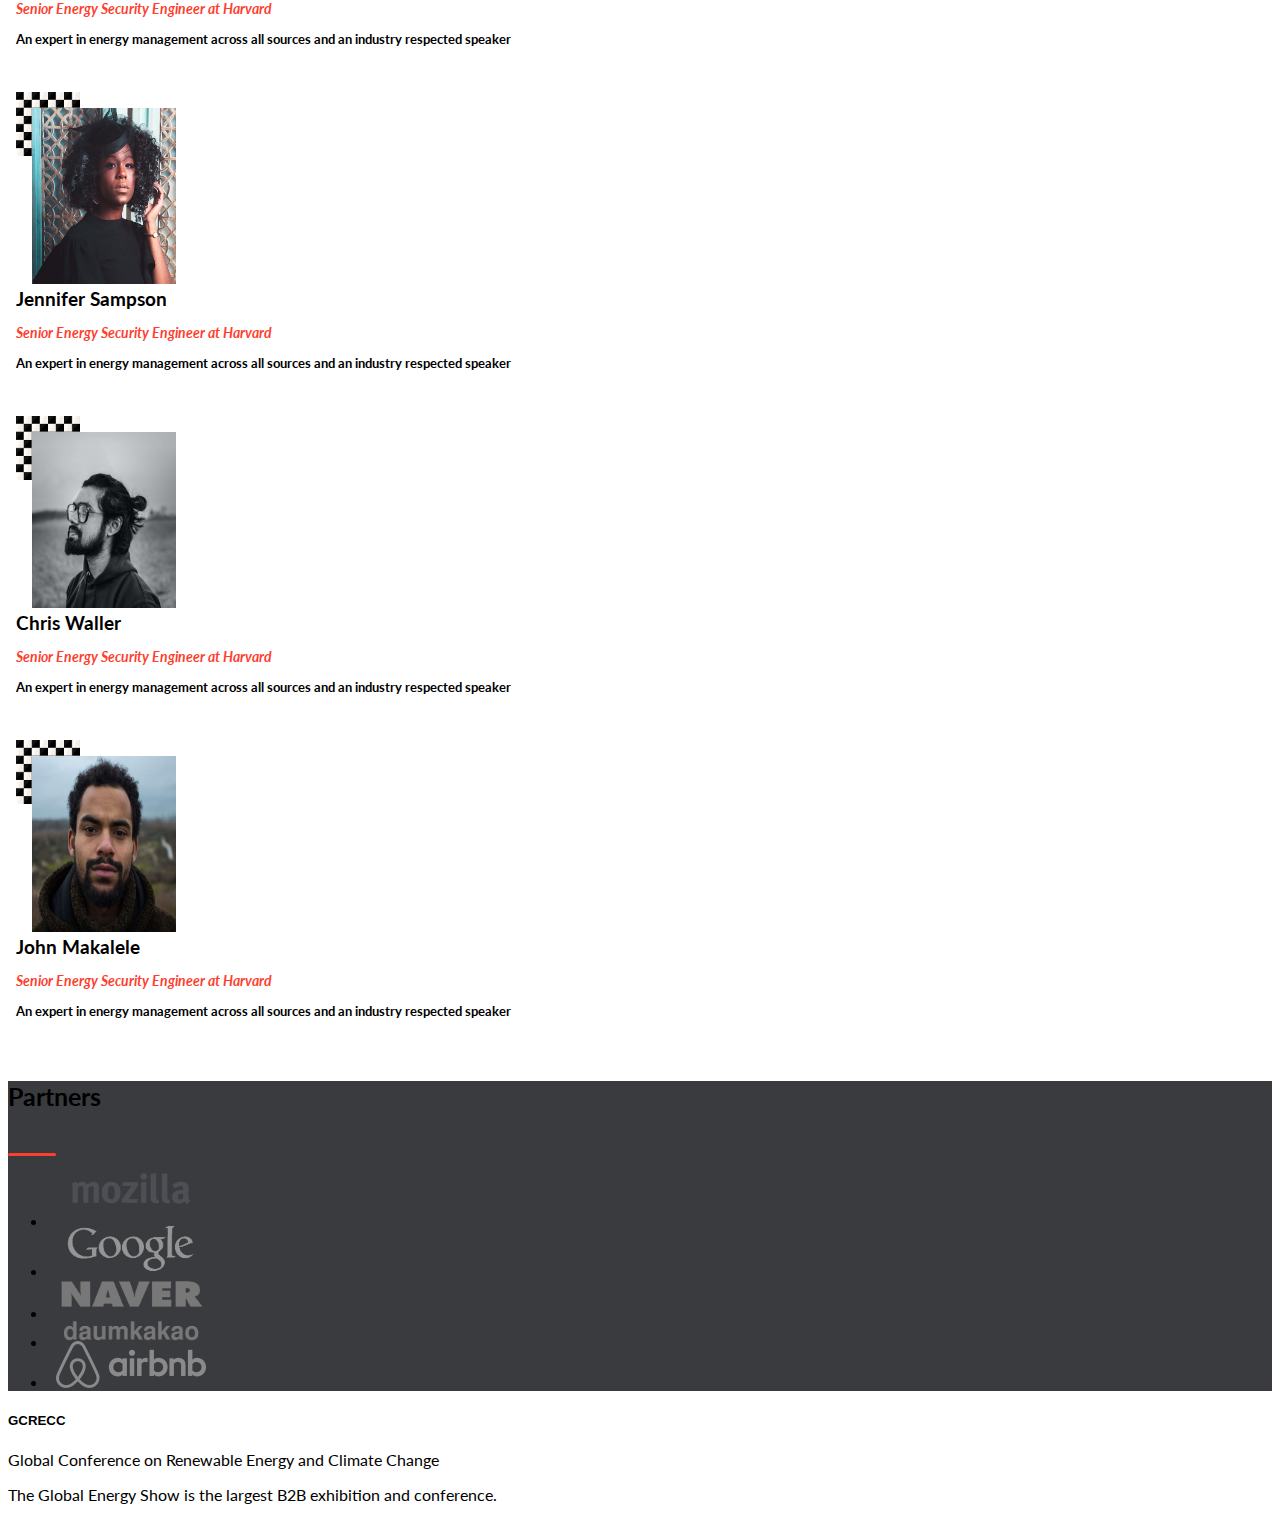
==== commit 75c364d4: "Effect corrections ,Build and style the about page" ====
--- a/index.html
+++ b/index.html
@@ -33,18 +33,18 @@
         <header>
             <div class="w-100">
                 <!-- first Nav -->
-                <nav class="navbar d-none d-sm-none d-md-none d-lg-block bg-dark py-1 text-light">
-                    <div class="container d-flex justify-content-end col-lg-9">
-                        <ul class="list-unstyled d-flex col-lg-6 justify-content-between fs-6">
-                            <li>
-                                <a href="#" class="nav-link text-reset"><i class="fab fa-twitter-square "></i></a>
+                <nav class="navbar d-none d-sm-none d-md-none d-lg-block bg-dark text-light"  >
+                    <div  class="container d-flex justify-content-end col-lg-9">
+                        <ul id="first-nav" class="list-unstyled d-flex col-lg-6 justify-content-between fs-6">
+                            <li>
+                                <a href="#" class="nav-link text-reset"><i class="fab fa-   twitter-square "></i></a>
                             </li>
                             <li>
                                 <a href="#" class="nav-link text-reset"><i class="fab fa-facebook-square"></i></a>
                             </li>
                             <li>
                                 <a href="#" class="nav-link text-reset">English</a>
-                            </li>
+                            </li>   
                             <li>
                                 <a href="#" class="nav-link text-reset">My Page</a>
                             </li>
@@ -59,7 +59,7 @@
             <!-- second nav -->
             <div class="container">
                 <nav class=" navbar navbar-expand-lg navbar-light col-lg-10 mx-auto">
-                    <a href="#" class="navbar-brand d-none d-sm-none d-md-none d-lg-block">GCRECC</a>
+                    <a href="/index.html" class="navbar-brand d-none d-sm-none d-md-none d-lg-block">GCRECC</a>
                     <button
                     class="navbar-toggler"
                     type="button"
@@ -73,7 +73,7 @@
                     <div class="collapse navbar-collapse w-100" id="toggleMobileMenu">
                         <ul class="navbar-nav col-lg-7 ms-auto text-center  d-flex justify-content-between ">
                             <li>
-                                <a href="#" class="nav-link">About</a>
+                                <a href="/about.html" class="nav-link">About</a>
                             </li>
                             <li>
                                 <a href="#" class="nav-link">Program</a>
@@ -105,7 +105,7 @@
                         Global Conference on Renewable Energy and Climate Change
                     </h1>
                     <p id="into-text" class="position-absolute bottom-100">"Cleaner and Greener Energy!"</p>
-                    <p id="support-text">The key intention of GCRECC is to provide opportunity for the global participants to share their ideas and experience in person with their peers expected to join 
+                    <p id="support-text" class="bg-light p-2 border border-5 border-white">The key intention of GCRECC is to provide opportunity for the global participants to share their ideas and experience in person with their peers expected to join 
                         from different parts on the world.</p>
                     <p id="event-date">2022.05.18(WED) ~ 2022.05.18(WED)</p>
                      <p id="location">@ Oxford, United Kingdom</p>
@@ -124,16 +124,16 @@
                  <!-- item-one -->
                 <div class="program-item col-sm-12 col-md-2 mx-auto my-1 mx-1 d-flex flex-md-column justify-content-center">
                     <img src="/images/logo-&-icons/planet-earth.png" alt="project item image" class="project-image">
-                    <p class="item-title text-start me-sm-3">Renewable Energy</p>
+                    <p class="item-title text-center">Renewable Energy</p>
                     <p class="item-description text-start text-md-center col-sm-6 col-md-12">Building access to all forms of energy sources
                         for all
                     </p>
                 </div>
 
                 <!-- item-two -->
-                <div class="program-item col-sm-12 col-md-2 mx-auto mx-1 my-1 d-flex flex-md-column justify-content-center">
+                <div class="program-item col-sm-12 col-md-2 mx-auto mx-1 my-1 d-flex flex-md-column justify-content-center text-center">
                     <img src="/images/logo-&-icons/renewable-energy-(1).png" alt="" class="project-image">
-                    <p class="item-title">Wind Energy</p>
+                    <p class="item-title text-center" >Wind Energy</p>
                     <p class="item-description text-start text-md-center col-sm-6 col-md-12">Building access to all forms of energy sources
                         for all.
                     </p>
@@ -142,7 +142,7 @@
                 <!-- item-three -->
                 <div class="program-item col-sm-12 col-md-2 mx-auto mx-1 my-1 d-flex flex-md-column justify-content-center">
                     <img src="/images/logo-&-icons/renewable-energy-(2).png" alt="" class="project-image">
-                    <p class="item-title">Thermal Energy</p>
+                    <p class="item-title text-center">Thermal Energy</p>
                     <p class="item-description text-start text-md-center col-sm-6 col-md-12">Building access to all forms of energy sources
                         for all.
                     </p>
@@ -151,7 +151,7 @@
                 <!-- item four -->
                 <div class="program-item col-sm-12 col-md-2 mx-auto mx-1 my-1 d-flex flex-md-column justify-content-center">
                     <img src="/images/logo-&-icons/renewable-energy.png" alt="" class="project-image">
-                    <p class="item-title">Hydro Energy</p>
+                    <p class="item-title text-center">Hydro Energy</p>
                     <p class="item-description text-start text-md-center col-sm-6 col-md-12">Building access to all forms of energy sources
                         for all.
                     </p>
@@ -160,31 +160,31 @@
                 <!-- item-five -->
                 <div class="program-item col-sm-12 col-md-2 mx-auto mx-1 my-1 d-flex flex-md-column justify-content-center">
                     <img src="/images/logo-&-icons/solar-energy.png" alt="" class="project-image">
-                    <p class="item-title">Solar Energy</p>
+                    <p class="item-title text-center">Solar Energy</p>
                     <p class="item-description text-start text-md-center col-sm-6 col-md-12">Building access to all forms of energy sources.
                         for all.
                     </p>
                 </div>
             </div>
 
-            <button type="button"> Join GCRECC 2022</button>
-
-            <div id="program-link"><a href="#">SEE THE WHOLE PROGRAM</a></div>
+            <button id="program-button" type="button" class="d-sm-block d-md-none d-lg-none my-2 text-light "> Join GCRECC 2022</button>
+
+            <div id="program-link" class="my-5"><a href="#" class="text-light d-none d-sm-none d-md-block d-lg-block">SEE THE WHOLE PROGRAM</a></div>
         </section>
 
         <!-- speakers section -->
-        <section id="speakers-section" class=" d-flex flex-column align-items-center justify-content-center">
-            <h3 id="speakers-title">Featured Speakers</h3>
+        <section id="speakers-section" class=" d-flex flex-column align-items-center justify-content-center py-3 bg-light">
+            <h3 id="speakers-title" class="fw-bolder mb-3">Featured Speakers</h3>
         <div class="rule"></div>
-         <div class="d-flex speaker-wrapper justify-content-center">
+         <div class="container d-flex speaker-wrapper my-5 justify-content-center ">
             <!-- first-speaker -->
             <div class="speaker-item d-flex col-sm-12 col-md-5 col-lg-5">
                 <div class="speaker-image">
-                    <img src="/images/background-images/chess-bg.png" alt="" class="speaker-image-background">
-                    <img src="/images/speakers/speaker-1.jpg" alt="" class="speaker-pic">
-                </div>
-                <div class="speaker-text px-3 py-1">
-                <p class="speaker-name">John Makalele</p>
+                    <img src="/images/background-images/chess-bg.png" alt="image-bg" class="speaker-image-background">
+                    <img src="/images/speakers/speaker-1.jpg" alt="image-bg" class="speaker-pic">
+                </div>
+                <div class="speaker-text px-3 py-3">
+                <p class="speaker-name">Susan Blake</p>
                  <p class="speaker-designation">Senior Energy Security Engineer at Harvard</p>
                  <div class="rule2"></div>
                  <p class="speaker-desc">An expert in energy management across all sources and an industry respected speaker</p>
@@ -195,10 +195,10 @@
              <div class="speaker-item d-flex col-sm-12 col-md-5 col-lg-5">
                 <div class="speaker-image">
                     <img src="/images/background-images/chess-bg.png" alt="" class="speaker-image-background">
-                    <img src="/images/speakers/speaker-1.jpg" alt="" class="speaker-pic">
-                </div>
-                <div class="speaker-text px-3 py-1">
-                <p class="speaker-name">John Makalele</p>
+                    <img src="/images/speakers/speaker-2.jpg" alt="" class="speaker-pic">
+                </div>
+                <div class="speaker-text px-3 py-1">
+                <p class="speaker-name">Tasha Kanoute</p>
                  <p class="speaker-designation">Senior Energy Security Engineer at Harvard</p>
                  <div class="rule2"></div>
                  <p class="speaker-desc">An expert in energy management across all sources and an industry respected speaker</p>
@@ -209,10 +209,10 @@
              <div class="speaker-item d-flex col-sm-12 col-md-5 col-lg-5">
                 <div class="speaker-image">
                     <img src="/images/background-images/chess-bg.png" alt="" class="speaker-image-background">
-                    <img src="/images/speakers/speaker-1.jpg" alt="" class="speaker-pic">
-                </div>
-                <div class="speaker-text px-3 py-1">
-                <p class="speaker-name">John Makalele</p>
+                    <img src="/images/speakers/speaker-3.jpg" alt="" class="speaker-pic">
+                </div>
+                <div class="speaker-text px-3 py-1">
+                <p class="speaker-name">Ella Green</p>
                  <p class="speaker-designation">Senior Energy Security Engineer at Harvard</p>
                  <div class="rule2"></div>
                  <p class="speaker-desc">An expert in energy management across all sources and an industry respected speaker</p>
@@ -223,10 +223,10 @@
              <div class="speaker-item d-flex col-sm-12 col-md-5 col-lg-5">
                 <div class="speaker-image">
                     <img src="/images/background-images/chess-bg.png" alt="" class="speaker-image-background">
-                    <img src="/images/speakers/speaker-1.jpg" alt="" class="speaker-pic">
-                </div>
-                <div class="speaker-text px-3 py-1">
-                <p class="speaker-name">John Makalele</p>
+                    <img src="/images/speakers/speaker-4.jpg" alt="" class="speaker-pic">
+                </div>
+                <div class="speaker-text px-3 py-1">
+                <p class="speaker-name">Jennifer Sampson</p>
                  <p class="speaker-designation">Senior Energy Security Engineer at Harvard</p>
                  <div class="rule2"></div>
                  <p class="speaker-desc">An expert in energy management across all sources and an industry respected speaker</p>
@@ -237,10 +237,10 @@
              <div class="speaker-item d-flex col-sm-12 col-md-5 col-lg-5">
                 <div class="speaker-image">
                     <img src="/images/background-images/chess-bg.png" alt="" class="speaker-image-background">
-                    <img src="/images/speakers/speaker-1.jpg" alt="" class="speaker-pic">
-                </div>
-                <div class="speaker-text px-3 py-1">
-                <p class="speaker-name">John Makalele</p>
+                    <img src="/images/speakers/speaker-5.jpg" alt="" class="speaker-pic">
+                </div>
+                <div class="speaker-text px-3 py-1">
+                <p class="speaker-name">Chris Waller</p>
                  <p class="speaker-designation">Senior Energy Security Engineer at Harvard</p>
                  <div class="rule2"></div>
                  <p class="speaker-desc">An expert in energy management across all sources and an industry respected speaker</p>
@@ -251,7 +251,7 @@
              <div class="speaker-item d-flex col-sm-12 col-md-5 col-lg-5">
                 <div class="speaker-image">
                     <img src="/images/background-images/chess-bg.png" alt="" class="speaker-image-background">
-                    <img src="/images/speakers/speaker-1.jpg" alt="" class="speaker-pic">
+                    <img src="/images/speakers/speaker-6.jpg" alt="" class="speaker-pic">
                 </div>
                 <div class="speaker-text px-3 py-1">
                 <p class="speaker-name">John Makalele</p>
@@ -266,7 +266,7 @@
         <!-- partners-section -->
         <section class="partners-section py-3">
             <div class="partners-center container d-flex flex-column align-items-center justify-content-center ">
-            <h5 class="partners-title">Partner</h5>
+            <h5 class="partners-title text-light fw-bold">Partners</h5>
             <div class="rule mb-3"></div>
                 <ul class="partners d-flex col-sm-13 flex-wrap list-unstyled mt-3 justify-content-center">
                     <li><img src="/images/partners/mozilla.png" class="partner-img" alt=""></li>
@@ -281,20 +281,27 @@
 
         <!-- footer section -->
 
-        <section class="footer-section container footer-content d-flex justify-content-center">
-                <h5 class="footer-logo">
-                    GCRECC
-                </h5>
-                <div class="footer-text ">
-                    Global Conference on Renewable Energy and Climate Change
-                    <p> The Global Energy Show is the largest B2B exhibition and conference.</p>
+        <section class="footer-section container-fluid footer-content   py-5 bg-light">
+                <div class="d-flex justify-content-between py-2">
+                    <div class=" w-50 text-center">
+                        <h5 class="footer-logo py-3">
+                            GCRECC
+                        </h5>
+                    </div>
+                    <div class="footer-text fw-bold w-50">
+                        Global Conference on Renewable Energy and Climate Change
+                        <p> The Global Energy Show is the largest B2B exhibition and conference.</p>
+                    </div>
                 </div>
         </section>
 
        <!-- bootstrap JS -->
        <script src="https://cdn.jsdelivr.net/npm/bootstrap@5.0.2/dist/js/bootstrap.bundle.min.js" 
        integrity="sha384-MrcW6ZMFYlzcLA8Nl+NtUVF0sA7MsXsP1UyJoMp4YLEuNSfAP+JcXn/tWtIaxVXM" crossorigin="anonymous"></script>
+
        <script src="/script.js"></script>
+
+      
     </main>
   </body>
 </html>
--- a/css/styles.css
+++ b/css/styles.css
@@ -5,6 +5,10 @@
 }
 
 /* nav styles */
+#first-nav{
+  height: 1rem;
+}
+
 .navbar-brand {
   font-family: 'cocogoose', Arial, Helvetica, sans-serif;
 }
@@ -31,6 +35,7 @@
   background-size: cover;
   height: 90vh;
   font-weight: 700;
+  color: #ad3d31;
 }
 
 #headline-title {
@@ -40,9 +45,9 @@
 /* program section */
 
 #program-section {
-  background-color: #000;
-  background-image: url("data:image/svg+xml,%3Csvg xmlns='http://www.w3.org/2000/svg' width='100%25'%3E%3Cdefs%3E%3ClinearGradient id='a' gradientUnits='userSpaceOnUse' x1='0' x2='0' y1='0' y2='100%25' gradientTransform='rotate(240)'%3E%3Cstop offset='0' stop-color='%23000000'/%3E%3Cstop offset='1' stop-color='%23000000'/%3E%3C/linearGradient%3E%3Cpattern patternUnits='userSpaceOnUse' id='b' width='540' height='450' x='0' y='0' viewBox='0 0 1080 900'%3E%3Cg fill-opacity='0.1'%3E%3Cpolygon fill='%23444' points='90 150 0 300 180 300'/%3E%3Cpolygon points='90 150 180 0 0 0'/%3E%3Cpolygon fill='%23AAA' points='270 150 360 0 180 0'/%3E%3Cpolygon fill='%23DDD' points='450 150 360 300 540 300'/%3E%3Cpolygon fill='%23999' points='450 150 540 0 360 0'/%3E%3Cpolygon points='630 150 540 300 720 300'/%3E%3Cpolygon fill='%23DDD' points='630 150 720 0 540 0'/%3E%3Cpolygon fill='%23444' points='810 150 720 300 900 300'/%3E%3Cpolygon fill='%23FFF' points='810 150 900 0 720 0'/%3E%3Cpolygon fill='%23DDD' points='990 150 900 300 1080 300'/%3E%3Cpolygon fill='%23444' points='990 150 1080 0 900 0'/%3E%3Cpolygon fill='%23DDD' points='90 450 0 600 180 600'/%3E%3Cpolygon points='90 450 180 300 0 300'/%3E%3Cpolygon fill='%23666' points='270 450 180 600 360 600'/%3E%3Cpolygon fill='%23AAA' points='270 450 360 300 180 300'/%3E%3Cpolygon fill='%23DDD' points='450 450 360 600 540 600'/%3E%3Cpolygon fill='%23999' points='450 450 540 300 360 300'/%3E%3Cpolygon fill='%23999' points='630 450 540 600 720 600'/%3E%3Cpolygon fill='%23FFF' points='630 450 720 300 540 300'/%3E%3Cpolygon points='810 450 720 600 900 600'/%3E%3Cpolygon fill='%23DDD' points='810 450 900 300 720 300'/%3E%3Cpolygon fill='%23AAA' points='990 450 900 600 1080 600'/%3E%3Cpolygon fill='%23444' points='990 450 1080 300 900 300'/%3E%3Cpolygon fill='%23222' points='90 750 0 900 180 900'/%3E%3Cpolygon points='270 750 180 900 360 900'/%3E%3Cpolygon fill='%23DDD' points='270 750 360 600 180 600'/%3E%3Cpolygon points='450 750 540 600 360 600'/%3E%3Cpolygon points='630 750 540 900 720 900'/%3E%3Cpolygon fill='%23444' points='630 750 720 600 540 600'/%3E%3Cpolygon fill='%23AAA' points='810 750 720 900 900 900'/%3E%3Cpolygon fill='%23666' points='810 750 900 600 720 600'/%3E%3Cpolygon fill='%23999' points='990 750 900 900 1080 900'/%3E%3Cpolygon fill='%23999' points='180 0 90 150 270 150'/%3E%3Cpolygon fill='%23444' points='360 0 270 150 450 150'/%3E%3Cpolygon fill='%23FFF' points='540 0 450 150 630 150'/%3E%3Cpolygon points='900 0 810 150 990 150'/%3E%3Cpolygon fill='%23222' points='0 300 -90 450 90 450'/%3E%3Cpolygon fill='%23FFF' points='0 300 90 150 -90 150'/%3E%3Cpolygon fill='%23FFF' points='180 300 90 450 270 450'/%3E%3Cpolygon fill='%23666' points='180 300 270 150 90 150'/%3E%3Cpolygon fill='%23222' points='360 300 270 450 450 450'/%3E%3Cpolygon fill='%23FFF' points='360 300 450 150 270 150'/%3E%3Cpolygon fill='%23444' points='540 300 450 450 630 450'/%3E%3Cpolygon fill='%23222' points='540 300 630 150 450 150'/%3E%3Cpolygon fill='%23AAA' points='720 300 630 450 810 450'/%3E%3Cpolygon fill='%23666' points='720 300 810 150 630 150'/%3E%3Cpolygon fill='%23FFF' points='900 300 810 450 990 450'/%3E%3Cpolygon fill='%23999' points='900 300 990 150 810 150'/%3E%3Cpolygon points='0 600 -90 750 90 750'/%3E%3Cpolygon fill='%23666' points='0 600 90 450 -90 450'/%3E%3Cpolygon fill='%23AAA' points='180 600 90 750 270 750'/%3E%3Cpolygon fill='%23444' points='180 600 270 450 90 450'/%3E%3Cpolygon fill='%23444' points='360 600 270 750 450 750'/%3E%3Cpolygon fill='%23999' points='360 600 450 450 270 450'/%3E%3Cpolygon fill='%23666' points='540 600 630 450 450 450'/%3E%3Cpolygon fill='%23222' points='720 600 630 750 810 750'/%3E%3Cpolygon fill='%23FFF' points='900 600 810 750 990 750'/%3E%3Cpolygon fill='%23222' points='900 600 990 450 810 450'/%3E%3Cpolygon fill='%23DDD' points='0 900 90 750 -90 750'/%3E%3Cpolygon fill='%23444' points='180 900 270 750 90 750'/%3E%3Cpolygon fill='%23FFF' points='360 900 450 750 270 750'/%3E%3Cpolygon fill='%23AAA' points='540 900 630 750 450 750'/%3E%3Cpolygon fill='%23FFF' points='720 900 810 750 630 750'/%3E%3Cpolygon fill='%23222' points='900 900 990 750 810 750'/%3E%3Cpolygon fill='%23222' points='1080 300 990 450 1170 450'/%3E%3Cpolygon fill='%23FFF' points='1080 300 1170 150 990 150'/%3E%3Cpolygon points='1080 600 990 750 1170 750'/%3E%3Cpolygon fill='%23666' points='1080 600 1170 450 990 450'/%3E%3Cpolygon fill='%23DDD' points='1080 900 1170 750 990 750'/%3E%3C/g%3E%3C/pattern%3E%3C/defs%3E%3Crect x='0' y='0' fill='url(%23a)' width='100%25' height='100%25'/%3E%3Crect x='0' y='0' fill='url(%23b)' width='100%25' height='100%25'/%3E%3C/svg%3E");
-  background-size: cover;
+  background: url(/images/background-images/program-bg.png);
+  background-size: auto;
+  background-color: #272a31;
   height: auto;
   color: white;
 }
@@ -50,7 +55,7 @@
 .rule {
   background: #fe3f30;
   width: 3rem;
-  height: 5px;
+  height: 3px;
   border-radius: 10px;
 }
 
@@ -67,8 +72,14 @@
 }
 
 .program-item {
-  background: rgba(251, 238, 223, 0.32);
-  padding: 0.5rem;
+  background: rgba(251, 238, 223, 0.12);
+  padding: 40px 10px;
+}
+
+#program-button{
+    background-color: #fe3f30;
+    border: none;
+    padding: 1rem 2rem;
 }
 
 /* speakers section */
@@ -76,13 +87,23 @@
   flex-wrap: wrap;
 }
 
+.speaker-name{
+    font-weight: bold;
+    font-size: 19px;
+    padding: 0;
+    margin: 0;
+}
+
 .speaker-item {
   position: relative;
-  padding: 1rem;
+  padding: 0.5rem;
+  z-index: 999;
+  margin-bottom: 1rem;
 }
 
 .speaker-pic {
-  height: 8rem;
+  height: 11rem;
+  width: 9rem;
   z-index: 99;
   padding-left: 1rem;
   padding-top: 1rem;
@@ -92,6 +113,18 @@
   height: 4rem;
   position: absolute;
   z-index: -1;
+}
+
+.speaker-designation{
+    color: #fe3f30;
+    font-size: 14px;
+    font-style: italic;
+    font-weight: bold;
+}
+
+.speaker-desc{
+    font-size: 13px;
+    font-weight: bold;
 }
 
 /* partners section styles */
@@ -107,3 +140,16 @@
 .partners :nth-child(1) {
   margin-top: -10px;
 }
+
+.partners-title{
+  font-size: 25px;
+}
+
+/* footer section styles */
+.footer-logo{
+    font-family: 'cocogoose', Arial, Helvetica, sans-serif;
+}
+
+#about-footer{
+    background: #2E2E2E;
+}--- a/css/desktop.css
+++ b/css/desktop.css
@@ -1,4 +1,6 @@
 @media screen and (min-width: 687px) {
+
+    
   /* project section styles */
   .partner-img {
     width: 150px;
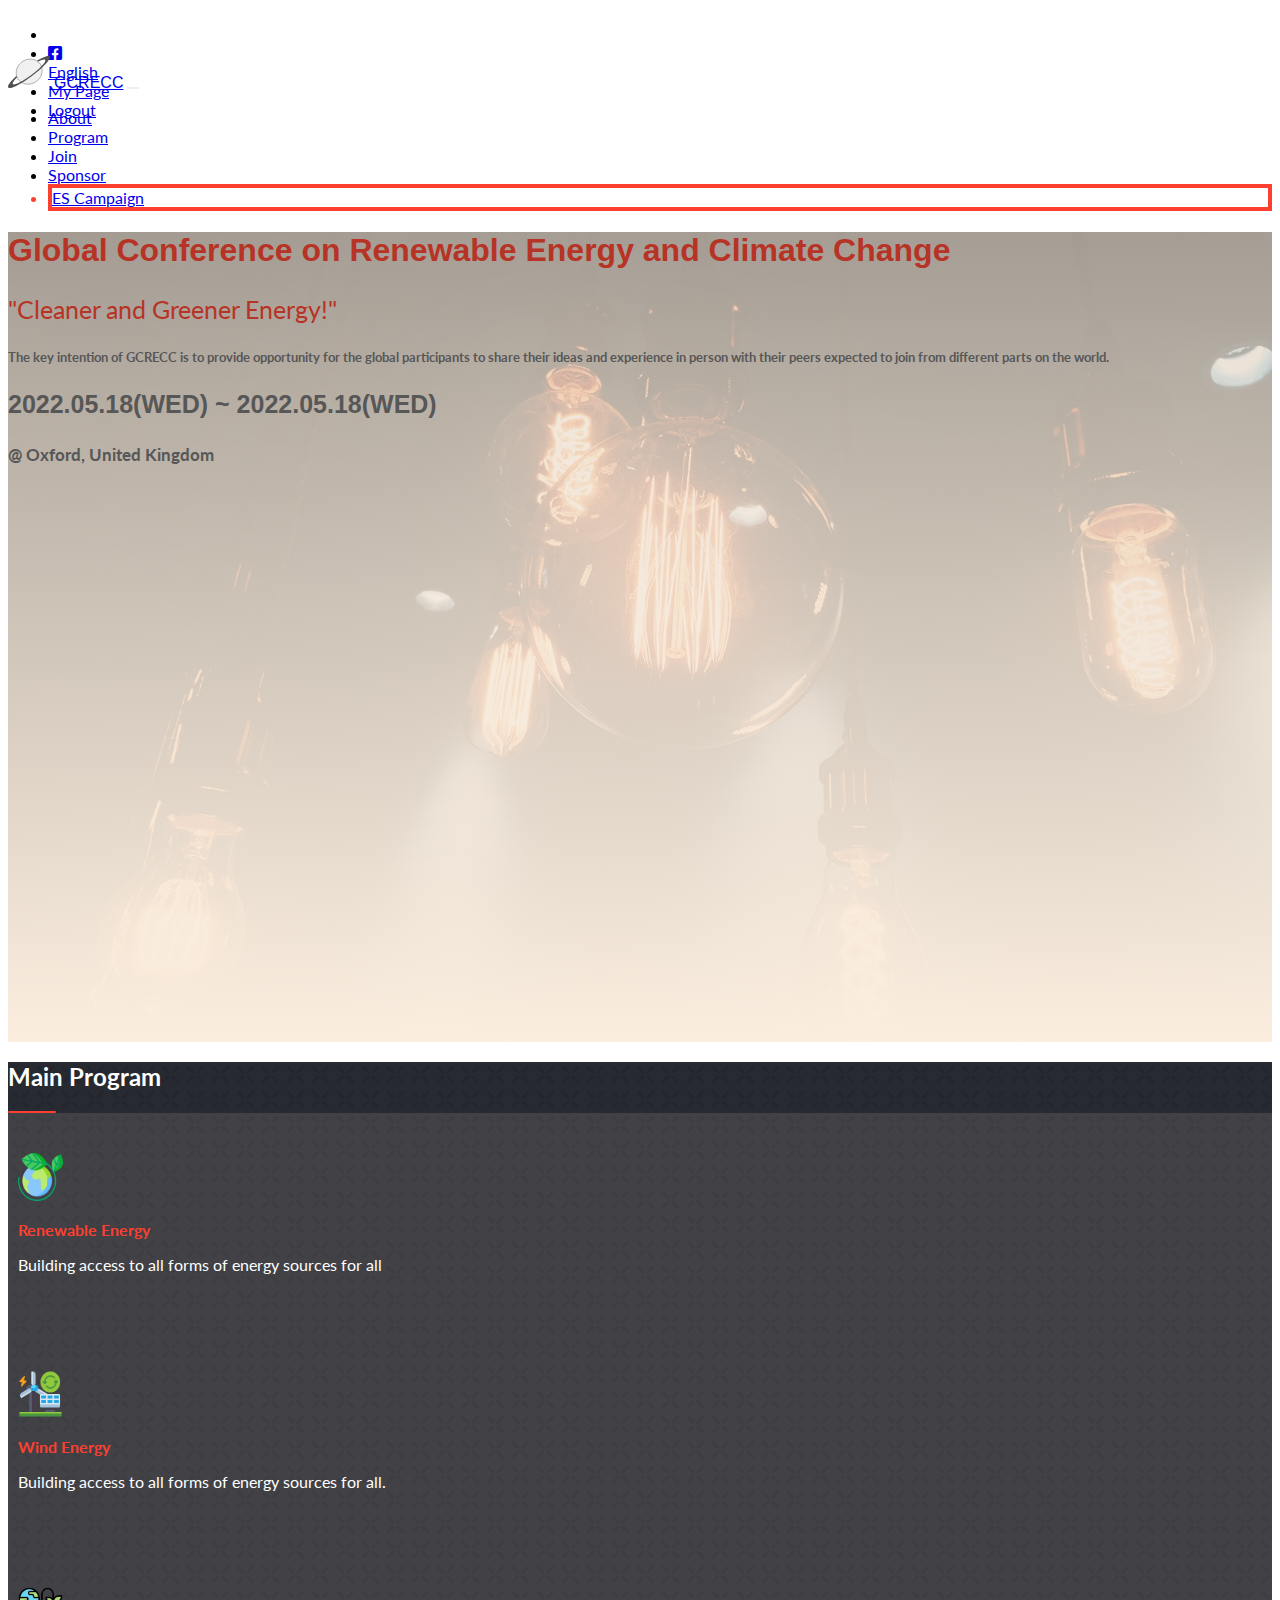
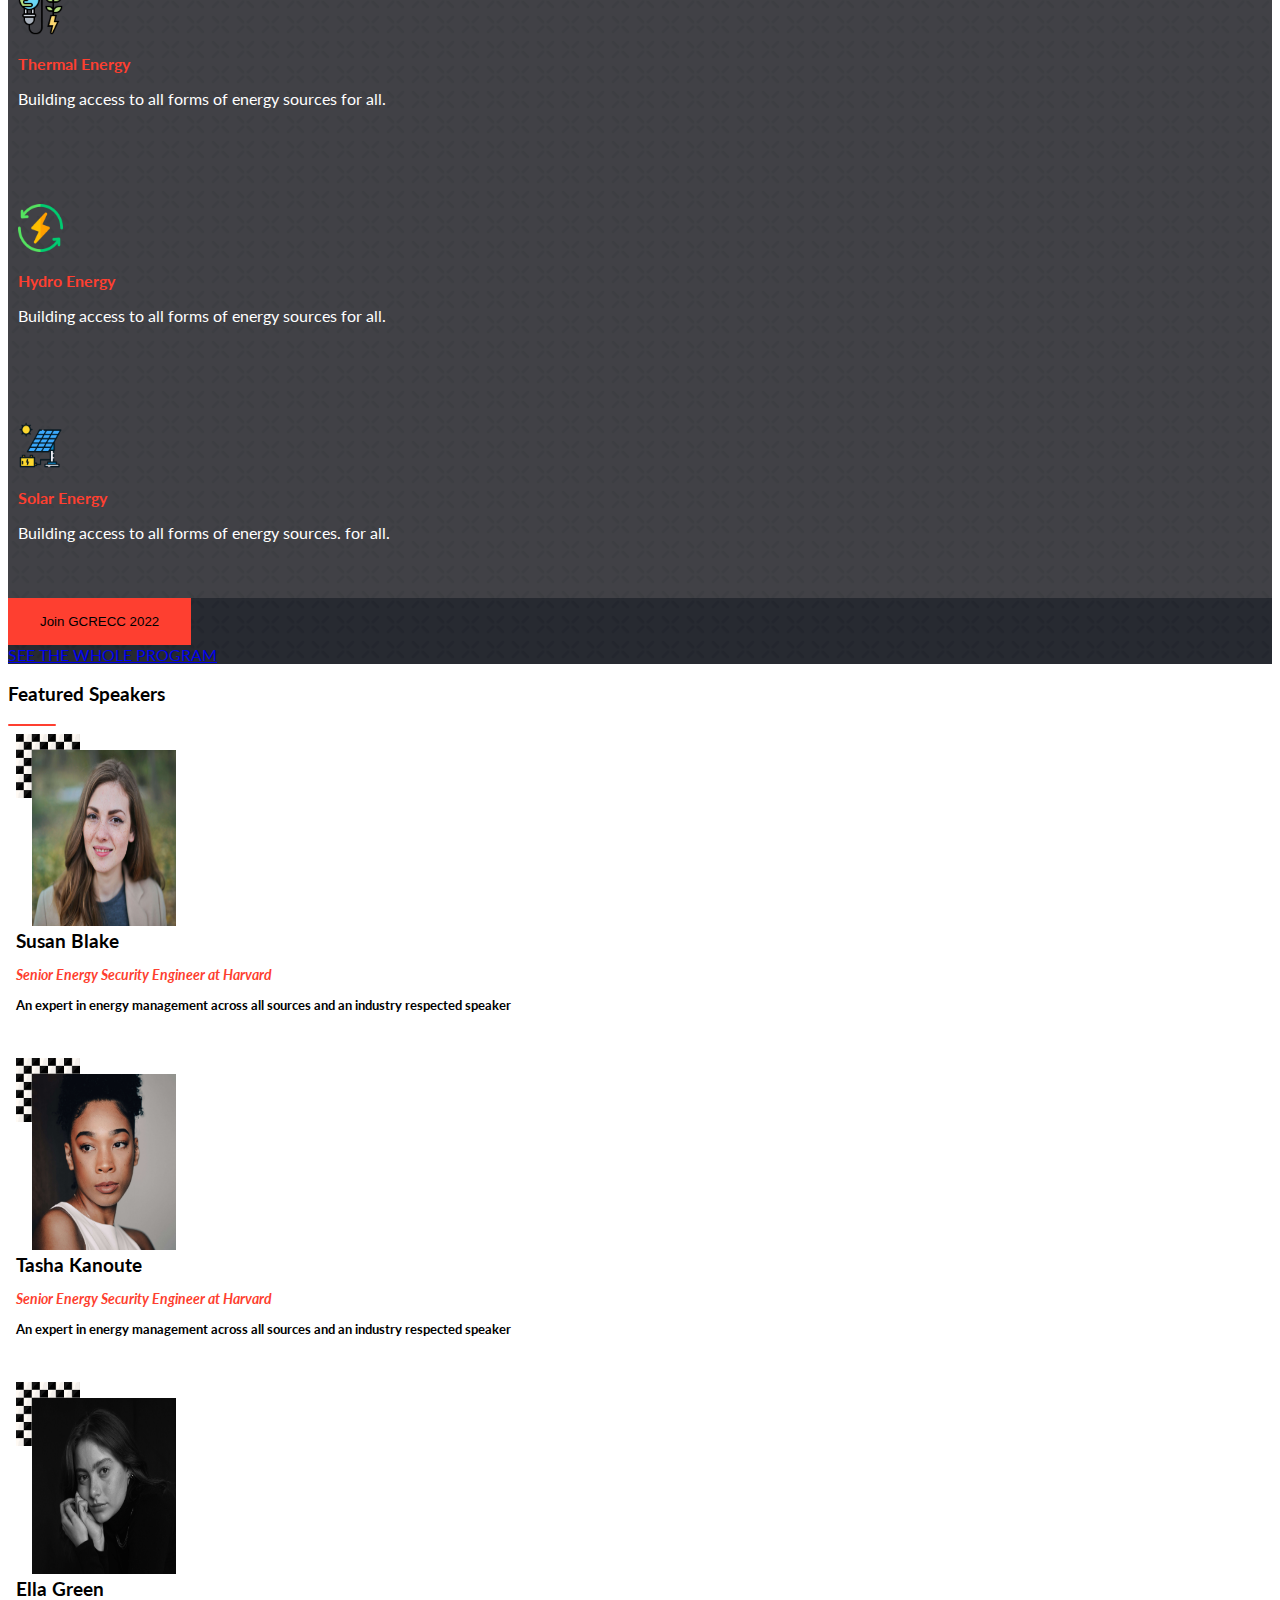
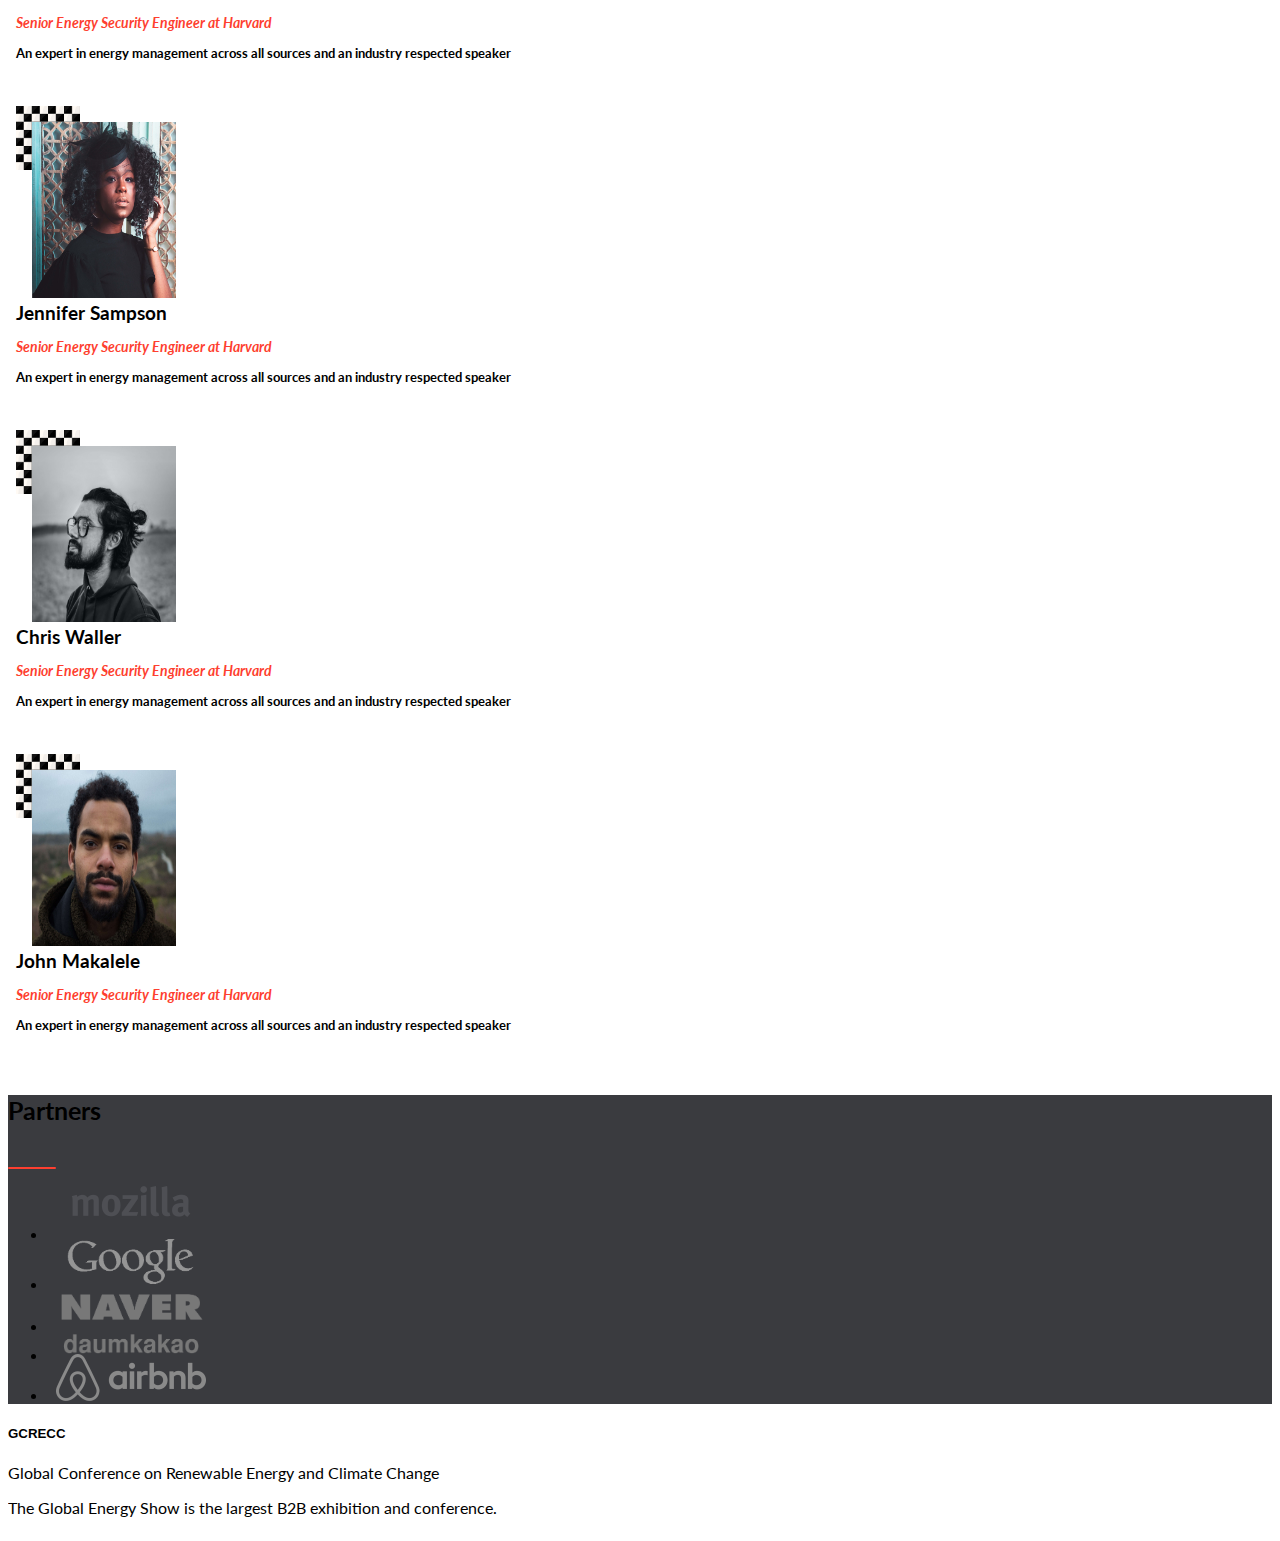
==== commit 12ae50e4: "Complete about page and make changes" ====
--- a/index.html
+++ b/index.html
@@ -59,7 +59,7 @@
             <!-- second nav -->
             <div class="container">
                 <nav class=" navbar navbar-expand-lg navbar-light col-lg-10 mx-auto">
-                    <a href="/index.html" class="navbar-brand d-none d-sm-none d-md-none d-lg-block">GCRECC</a>
+                    <a href="./index.html" class="navbar-brand d-none d-sm-none d-md-none d-lg-block"><img src="./images/background-images/background-svg/elem-4.svg" class="logo-icon" alt="logo icon"> GCRECC</a>
                     <button
                     class="navbar-toggler"
                     type="button"
@@ -71,9 +71,9 @@
                     <span class="navbar-toggler-icon hamburger"></span>
                     </button>
                     <div class="collapse navbar-collapse w-100" id="toggleMobileMenu">
-                        <ul class="navbar-nav col-lg-7 ms-auto text-center  d-flex justify-content-between ">
-                            <li>
-                                <a href="/about.html" class="nav-link">About</a>
+                        <ul class="navbar-nav col-lg-7 ms-auto text-center fw-bold text-dark d-flex justify-content-between ">
+                            <li>
+                                <a href="./about.html" class="nav-link">About</a>
                             </li>
                             <li>
                                 <a href="#" class="nav-link">Program</a>
@@ -98,7 +98,7 @@
         </header>
 
         <!-- headline section -->
-        <section id="headline-section" class="d-flex flex-row justify-content-center w-100 ">
+        <section id="headline-section" class="d-flex flex-row justify-content-center w-100 position-relative ">
             <div class="container headline-center col-md-9 d-flex justify-content-start my-auto" >
                 <div id="headline-text" class="col-sm-12 col-md-6 position-relative">
                     <h1 id="headline-title" class="text-uppercase">
@@ -123,7 +123,7 @@
             <div id="program-items" class="container mx-auto col-md-10 d-md-flex d-sm-grid align-items-center justify-content-center">
                  <!-- item-one -->
                 <div class="program-item col-sm-12 col-md-2 mx-auto my-1 mx-1 d-flex flex-md-column justify-content-center">
-                    <img src="/images/logo-&-icons/planet-earth.png" alt="project item image" class="project-image">
+                    <img src="./images/logo-&-icons/planet-earth.png" alt="project item image" class="project-image">
                     <p class="item-title text-center">Renewable Energy</p>
                     <p class="item-description text-start text-md-center col-sm-6 col-md-12">Building access to all forms of energy sources
                         for all
@@ -132,7 +132,7 @@
 
                 <!-- item-two -->
                 <div class="program-item col-sm-12 col-md-2 mx-auto mx-1 my-1 d-flex flex-md-column justify-content-center text-center">
-                    <img src="/images/logo-&-icons/renewable-energy-(1).png" alt="" class="project-image">
+                    <img src="./images/logo-&-icons/renewable-energy-(1).png" alt="" class="project-image">
                     <p class="item-title text-center" >Wind Energy</p>
                     <p class="item-description text-start text-md-center col-sm-6 col-md-12">Building access to all forms of energy sources
                         for all.
@@ -141,7 +141,7 @@
 
                 <!-- item-three -->
                 <div class="program-item col-sm-12 col-md-2 mx-auto mx-1 my-1 d-flex flex-md-column justify-content-center">
-                    <img src="/images/logo-&-icons/renewable-energy-(2).png" alt="" class="project-image">
+                    <img src="./images/logo-&-icons/renewable-energy-(2).png" alt="" class="project-image">
                     <p class="item-title text-center">Thermal Energy</p>
                     <p class="item-description text-start text-md-center col-sm-6 col-md-12">Building access to all forms of energy sources
                         for all.
@@ -150,7 +150,7 @@
                 
                 <!-- item four -->
                 <div class="program-item col-sm-12 col-md-2 mx-auto mx-1 my-1 d-flex flex-md-column justify-content-center">
-                    <img src="/images/logo-&-icons/renewable-energy.png" alt="" class="project-image">
+                    <img src="./images/logo-&-icons/renewable-energy.png" alt="" class="project-image">
                     <p class="item-title text-center">Hydro Energy</p>
                     <p class="item-description text-start text-md-center col-sm-6 col-md-12">Building access to all forms of energy sources
                         for all.
@@ -159,7 +159,7 @@
 
                 <!-- item-five -->
                 <div class="program-item col-sm-12 col-md-2 mx-auto mx-1 my-1 d-flex flex-md-column justify-content-center">
-                    <img src="/images/logo-&-icons/solar-energy.png" alt="" class="project-image">
+                    <img src="./images/logo-&-icons/solar-energy.png" alt="" class="project-image">
                     <p class="item-title text-center">Solar Energy</p>
                     <p class="item-description text-start text-md-center col-sm-6 col-md-12">Building access to all forms of energy sources.
                         for all.
@@ -180,8 +180,8 @@
             <!-- first-speaker -->
             <div class="speaker-item d-flex col-sm-12 col-md-5 col-lg-5">
                 <div class="speaker-image">
-                    <img src="/images/background-images/chess-bg.png" alt="image-bg" class="speaker-image-background">
-                    <img src="/images/speakers/speaker-1.jpg" alt="image-bg" class="speaker-pic">
+                    <img src="./images/background-images/chess-bg.png" alt="image-bg" class="speaker-image-background">
+                    <img src="./images/speakers/speaker-1.jpg" alt="image-bg" class="speaker-pic">
                 </div>
                 <div class="speaker-text px-3 py-3">
                 <p class="speaker-name">Susan Blake</p>
@@ -194,8 +194,8 @@
              <!-- second-speaker -->
              <div class="speaker-item d-flex col-sm-12 col-md-5 col-lg-5">
                 <div class="speaker-image">
-                    <img src="/images/background-images/chess-bg.png" alt="" class="speaker-image-background">
-                    <img src="/images/speakers/speaker-2.jpg" alt="" class="speaker-pic">
+                    <img src="./images/background-images/chess-bg.png" alt="" class="speaker-image-background">
+                    <img src="./images/speakers/speaker-2.jpg" alt="" class="speaker-pic">
                 </div>
                 <div class="speaker-text px-3 py-1">
                 <p class="speaker-name">Tasha Kanoute</p>
@@ -208,8 +208,8 @@
              <!-- third-speaker -->
              <div class="speaker-item d-flex col-sm-12 col-md-5 col-lg-5">
                 <div class="speaker-image">
-                    <img src="/images/background-images/chess-bg.png" alt="" class="speaker-image-background">
-                    <img src="/images/speakers/speaker-3.jpg" alt="" class="speaker-pic">
+                    <img src="./images/background-images/chess-bg.png" alt="" class="speaker-image-background">
+                    <img src="./images/speakers/speaker-3.jpg" alt="" class="speaker-pic">
                 </div>
                 <div class="speaker-text px-3 py-1">
                 <p class="speaker-name">Ella Green</p>
@@ -222,8 +222,8 @@
              <!-- fourth-speaker -->
              <div class="speaker-item d-flex col-sm-12 col-md-5 col-lg-5">
                 <div class="speaker-image">
-                    <img src="/images/background-images/chess-bg.png" alt="" class="speaker-image-background">
-                    <img src="/images/speakers/speaker-4.jpg" alt="" class="speaker-pic">
+                    <img src="./images/background-images/chess-bg.png" alt="" class="speaker-image-background">
+                    <img src="./images/speakers/speaker-4.jpg" alt="" class="speaker-pic">
                 </div>
                 <div class="speaker-text px-3 py-1">
                 <p class="speaker-name">Jennifer Sampson</p>
@@ -236,8 +236,8 @@
              <!-- five-speaker -->
              <div class="speaker-item d-flex col-sm-12 col-md-5 col-lg-5">
                 <div class="speaker-image">
-                    <img src="/images/background-images/chess-bg.png" alt="" class="speaker-image-background">
-                    <img src="/images/speakers/speaker-5.jpg" alt="" class="speaker-pic">
+                    <img src="./images/background-images/chess-bg.png" alt="" class="speaker-image-background">
+                    <img src="./images/speakers/speaker-5.jpg" alt="" class="speaker-pic">
                 </div>
                 <div class="speaker-text px-3 py-1">
                 <p class="speaker-name">Chris Waller</p>
@@ -250,8 +250,8 @@
              <!-- sixth-speaker -->
              <div class="speaker-item d-flex col-sm-12 col-md-5 col-lg-5">
                 <div class="speaker-image">
-                    <img src="/images/background-images/chess-bg.png" alt="" class="speaker-image-background">
-                    <img src="/images/speakers/speaker-6.jpg" alt="" class="speaker-pic">
+                    <img src="./images/background-images/chess-bg.png" alt="" class="speaker-image-background">
+                    <img src="./images/speakers/speaker-6.jpg" alt="" class="speaker-pic">
                 </div>
                 <div class="speaker-text px-3 py-1">
                 <p class="speaker-name">John Makalele</p>
@@ -269,10 +269,10 @@
             <h5 class="partners-title text-light fw-bold">Partners</h5>
             <div class="rule mb-3"></div>
                 <ul class="partners d-flex col-sm-13 flex-wrap list-unstyled mt-3 justify-content-center">
-                    <li><img src="/images/partners/mozilla.png" class="partner-img" alt=""></li>
-                    <li><img src="/images/partners/google.png" class="partner-img" alt=""></li>
-                    <li><img src="/images/partners/naver.png" class="partner-img" alt=""></li> 
-                    <li><img src="/images/partners/daumkakao.png" class="partner-img" alt=""></li>
+                    <li><img src="./images/partners/mozilla.png" class="partner-img" alt=""></li>
+                    <li><img src="./images/partners/google.png" class="partner-img" alt=""></li>
+                    <li><img src="./images/partners/naver.png" class="partner-img" alt=""></li> 
+                    <li><img src="./images/partners/daumkakao.png" class="partner-img" alt=""></li>
                     <li><img src="/images/partners/airbnb.png" class="partner-img" alt=""></li>
                 </ul>
             </div> 
@@ -299,9 +299,7 @@
        <script src="https://cdn.jsdelivr.net/npm/bootstrap@5.0.2/dist/js/bootstrap.bundle.min.js" 
        integrity="sha384-MrcW6ZMFYlzcLA8Nl+NtUVF0sA7MsXsP1UyJoMp4YLEuNSfAP+JcXn/tWtIaxVXM" crossorigin="anonymous"></script>
 
-       <script src="/script.js"></script>
-
-      
+       <script src="/js/script.js"></script> 
     </main>
   </body>
 </html>
--- a/css/styles.css
+++ b/css/styles.css
@@ -5,7 +5,7 @@
 }
 
 /* nav styles */
-#first-nav{
+#first-nav {
   height: 1rem;
 }
 
@@ -28,24 +28,55 @@
   background-image: url("data:image/svg+xml,%3csvg xmlns='http://www.w3.org/2000/svg' viewBox='0 0 30 30'%3e%3cpath stroke='rgba%280, 0, 0, 1%29' stroke-linecap='round' stroke-miterlimit='10' stroke-width='2' d='M4 7h22M4 15h22M4 23h22'/%3e%3c/svg%3e");
 }
 
+.logo-icon {
+  height: 2rem;
+}
+
+.active-link {
+  color: #fe3f30 !important;
+}
+
 /* headline styles */
 
 #headline-section {
-  background: linear-gradient(rgba(251, 238, 223, 0.62), rgba(251, 238, 223, 3.91)), url(/images/background-images/headline-background.jpg);
+  background: linear-gradient(rgba(251, 238, 223, 0.62), rgba(251, 238, 223, 3.91)), url(../images/background-images/headline-background.jpg);
   background-size: cover;
   height: 90vh;
   font-weight: 700;
-  color: #ad3d31;
+  color: #b73325;
 }
 
 #headline-title {
   font-family: 'cocogoose', Arial, Helvetica, sans-serif;
 }
 
+#into-text {
+  font-family: 'Lato', Arial, Helvetica, sans-serif;
+  font-weight: lighter;
+  font-size: 25px;
+}
+
+#support-text {
+  font-family: 'lato', Arial, Helvetica, sans-serif;
+  color: #575757;
+  font-size: 13px;
+}
+
+#event-date {
+  font-family: 'cocogoose', sans-serif;
+  color: #575757;
+  font-size: 25px;
+}
+
+#location {
+  color: #575757;
+  font-size: 17px;
+}
+
 /* program section */
 
 #program-section {
-  background: url(/images/background-images/program-bg.png);
+  background: url(../images/background-images/program-bg.png);
   background-size: auto;
   background-color: #272a31;
   height: auto;
@@ -55,7 +86,7 @@
 .rule {
   background: #fe3f30;
   width: 3rem;
-  height: 3px;
+  height: 2px;
   border-radius: 10px;
 }
 
@@ -76,10 +107,10 @@
   padding: 40px 10px;
 }
 
-#program-button{
-    background-color: #fe3f30;
-    border: none;
-    padding: 1rem 2rem;
+#program-button {
+  background-color: #fe3f30;
+  border: none;
+  padding: 1rem 2rem;
 }
 
 /* speakers section */
@@ -87,11 +118,11 @@
   flex-wrap: wrap;
 }
 
-.speaker-name{
-    font-weight: bold;
-    font-size: 19px;
-    padding: 0;
-    margin: 0;
+.speaker-name {
+  font-weight: bold;
+  font-size: 19px;
+  padding: 0;
+  margin: 0;
 }
 
 .speaker-item {
@@ -115,16 +146,16 @@
   z-index: -1;
 }
 
-.speaker-designation{
-    color: #fe3f30;
-    font-size: 14px;
-    font-style: italic;
-    font-weight: bold;
-}
-
-.speaker-desc{
-    font-size: 13px;
-    font-weight: bold;
+.speaker-designation {
+  color: #fe3f30;
+  font-size: 14px;
+  font-style: italic;
+  font-weight: bold;
+}
+
+.speaker-desc {
+  font-size: 13px;
+  font-weight: bold;
 }
 
 /* partners section styles */
@@ -141,15 +172,58 @@
   margin-top: -10px;
 }
 
-.partners-title{
+.partners-title {
   font-size: 25px;
 }
 
 /* footer section styles */
-.footer-logo{
-    font-family: 'cocogoose', Arial, Helvetica, sans-serif;
-}
-
-#about-footer{
-    background: #2E2E2E;
-}+.footer-logo {
+  font-family: 'cocogoose', Arial, Helvetica, sans-serif;
+}
+
+#about-footer {
+  background: #2e2e2e;
+}
+
+/* about conference styles */
+
+.about-link {
+  color: #575757;
+  letter-spacing: 1px;
+}
+
+.about-support-text {
+  font-size: 14px;
+  color: #575757;
+}
+
+.contact {
+  color: #575757;
+}
+
+.logo-large {
+  font-family: 'cocogoose', Arial, Helvetica, sans-serif;
+  font-size: 2.7rem;
+  border: solid 1px black;
+  padding: 4% 9%;
+}
+
+.conference-text {
+  font-size: 13px;
+}
+
+#conf1 {
+  background: linear-gradient(rgba(172, 40, 40, 0.419), rgba(172, 40, 40, 0.719)), url(../images/past-conferences/conf-1.jpg);
+  background-size: cover;
+  height: 28vh;
+  width: 100%;
+  width: 300px;
+}
+
+#conf2 {
+  background: linear-gradient(rgba(172, 40, 40, 0.419), rgba(172, 40, 40, 0.719)), url(../images/past-conferences/conf-2.jpg);
+  background-size: cover;
+  height: 12rem;
+  height: 28vh;
+  width: 300px;
+}
--- a/css/desktop.css
+++ b/css/desktop.css
@@ -1,9 +1,15 @@
-@media screen and (min-width: 687px) {
-
-    
+@media screen and (min-width: 684px) {
   /* project section styles */
   .partner-img {
     width: 150px;
     margin: 0 0.5rem;
   }
+
+
+  /* about page styles */
+
+  #about-footer {
+    background-color: rgb(65, 66, 70);
+    color: white;
+  }
 }
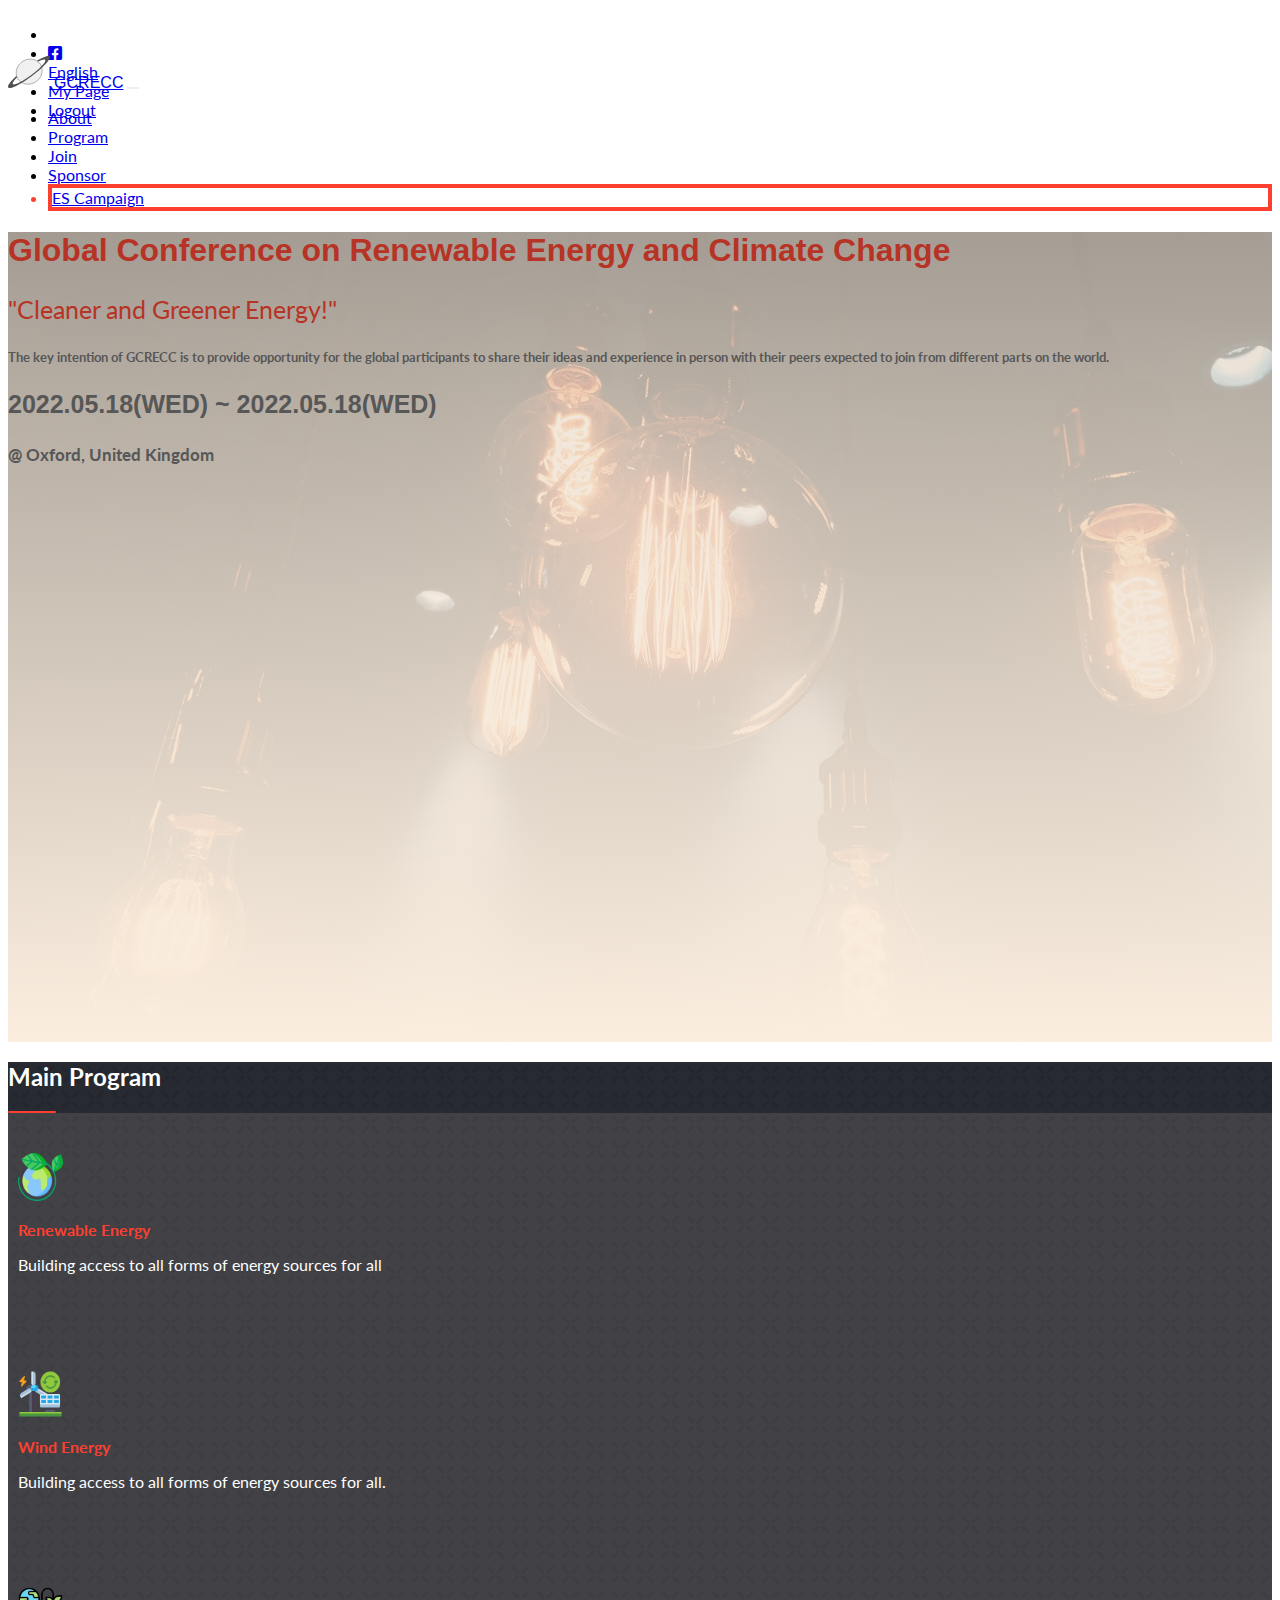
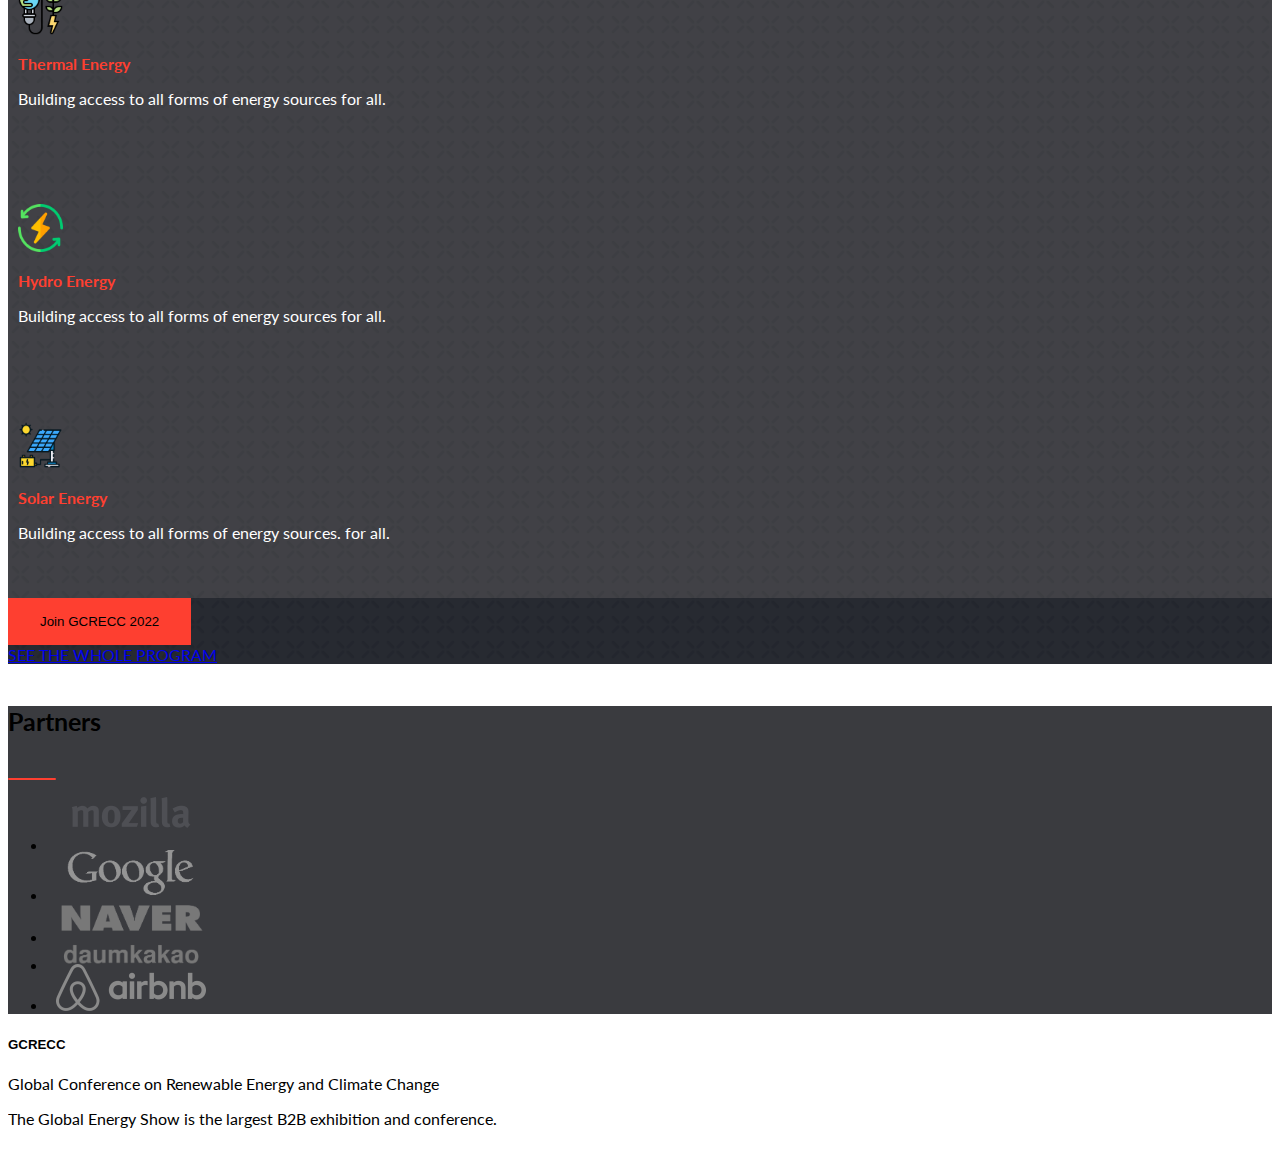
==== commit 92a6a4a0: "Update changes" ====
--- a/index.html
+++ b/index.html
@@ -173,95 +173,8 @@
         </section>
 
         <!-- speakers section -->
-        <section id="speakers-section" class=" d-flex flex-column align-items-center justify-content-center py-3 bg-light">
-            <h3 id="speakers-title" class="fw-bolder mb-3">Featured Speakers</h3>
-        <div class="rule"></div>
-         <div class="container d-flex speaker-wrapper my-5 justify-content-center ">
-            <!-- first-speaker -->
-            <div class="speaker-item d-flex col-sm-12 col-md-5 col-lg-5">
-                <div class="speaker-image">
-                    <img src="./images/background-images/chess-bg.png" alt="image-bg" class="speaker-image-background">
-                    <img src="./images/speakers/speaker-1.jpg" alt="image-bg" class="speaker-pic">
-                </div>
-                <div class="speaker-text px-3 py-3">
-                <p class="speaker-name">Susan Blake</p>
-                 <p class="speaker-designation">Senior Energy Security Engineer at Harvard</p>
-                 <div class="rule2"></div>
-                 <p class="speaker-desc">An expert in energy management across all sources and an industry respected speaker</p>
-                </div>
-            </div>
-
-             <!-- second-speaker -->
-             <div class="speaker-item d-flex col-sm-12 col-md-5 col-lg-5">
-                <div class="speaker-image">
-                    <img src="./images/background-images/chess-bg.png" alt="" class="speaker-image-background">
-                    <img src="./images/speakers/speaker-2.jpg" alt="" class="speaker-pic">
-                </div>
-                <div class="speaker-text px-3 py-1">
-                <p class="speaker-name">Tasha Kanoute</p>
-                 <p class="speaker-designation">Senior Energy Security Engineer at Harvard</p>
-                 <div class="rule2"></div>
-                 <p class="speaker-desc">An expert in energy management across all sources and an industry respected speaker</p>
-                </div>
-            </div>
-
-             <!-- third-speaker -->
-             <div class="speaker-item d-flex col-sm-12 col-md-5 col-lg-5">
-                <div class="speaker-image">
-                    <img src="./images/background-images/chess-bg.png" alt="" class="speaker-image-background">
-                    <img src="./images/speakers/speaker-3.jpg" alt="" class="speaker-pic">
-                </div>
-                <div class="speaker-text px-3 py-1">
-                <p class="speaker-name">Ella Green</p>
-                 <p class="speaker-designation">Senior Energy Security Engineer at Harvard</p>
-                 <div class="rule2"></div>
-                 <p class="speaker-desc">An expert in energy management across all sources and an industry respected speaker</p>
-                </div>
-            </div>
-
-             <!-- fourth-speaker -->
-             <div class="speaker-item d-flex col-sm-12 col-md-5 col-lg-5">
-                <div class="speaker-image">
-                    <img src="./images/background-images/chess-bg.png" alt="" class="speaker-image-background">
-                    <img src="./images/speakers/speaker-4.jpg" alt="" class="speaker-pic">
-                </div>
-                <div class="speaker-text px-3 py-1">
-                <p class="speaker-name">Jennifer Sampson</p>
-                 <p class="speaker-designation">Senior Energy Security Engineer at Harvard</p>
-                 <div class="rule2"></div>
-                 <p class="speaker-desc">An expert in energy management across all sources and an industry respected speaker</p>
-                </div>
-            </div>
-
-             <!-- five-speaker -->
-             <div class="speaker-item d-flex col-sm-12 col-md-5 col-lg-5">
-                <div class="speaker-image">
-                    <img src="./images/background-images/chess-bg.png" alt="" class="speaker-image-background">
-                    <img src="./images/speakers/speaker-5.jpg" alt="" class="speaker-pic">
-                </div>
-                <div class="speaker-text px-3 py-1">
-                <p class="speaker-name">Chris Waller</p>
-                 <p class="speaker-designation">Senior Energy Security Engineer at Harvard</p>
-                 <div class="rule2"></div>
-                 <p class="speaker-desc">An expert in energy management across all sources and an industry respected speaker</p>
-                </div>
-            </div>
-
-             <!-- sixth-speaker -->
-             <div class="speaker-item d-flex col-sm-12 col-md-5 col-lg-5">
-                <div class="speaker-image">
-                    <img src="./images/background-images/chess-bg.png" alt="" class="speaker-image-background">
-                    <img src="./images/speakers/speaker-6.jpg" alt="" class="speaker-pic">
-                </div>
-                <div class="speaker-text px-3 py-1">
-                <p class="speaker-name">John Makalele</p>
-                 <p class="speaker-designation">Senior Energy Security Engineer at Harvard</p>
-                 <div class="rule2"></div>
-                 <p class="speaker-desc">An expert in energy management across all sources and an industry respected speaker</p>
-                </div>
-            </div>
+        <div id="speakers-section" class=" d-flex flex-column align-items-center justify-content-center py-3 bg-light">
         </div>
-        </section>
 
         <!-- partners-section -->
         <section class="partners-section py-3">
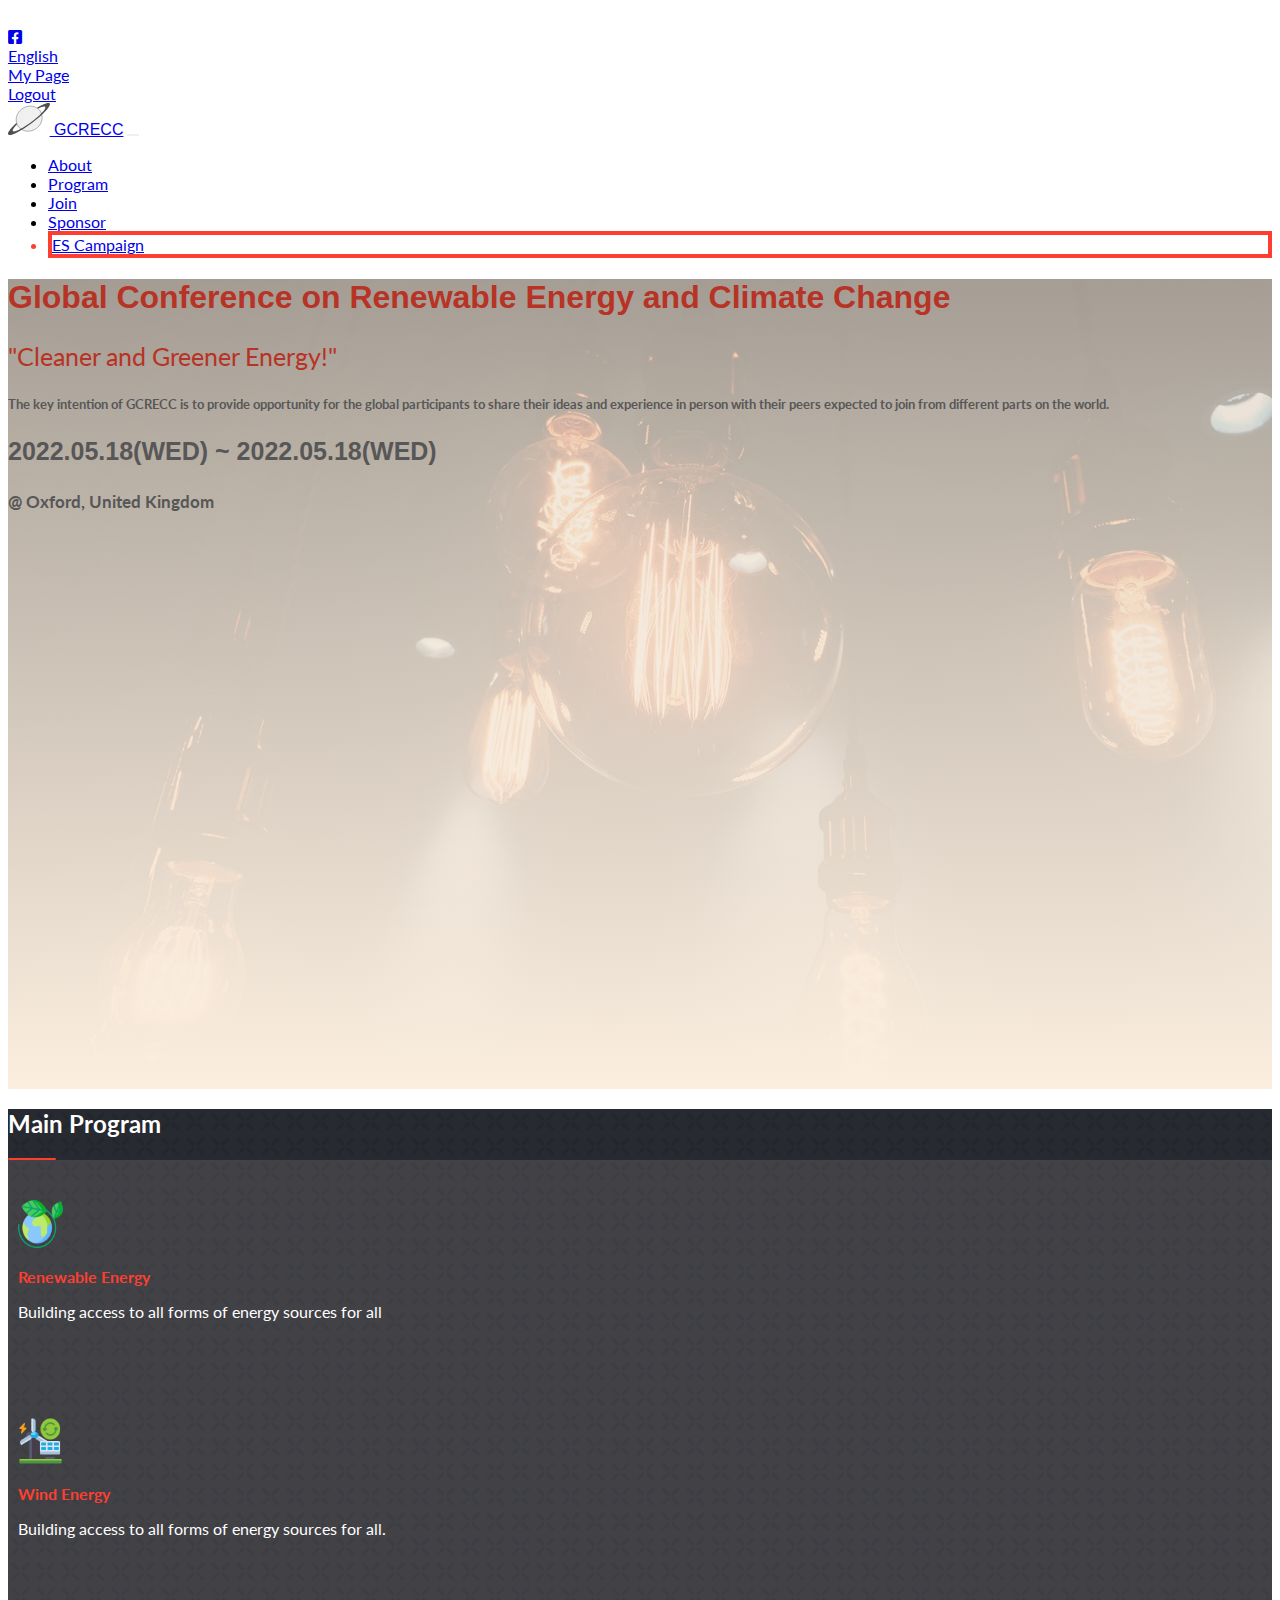
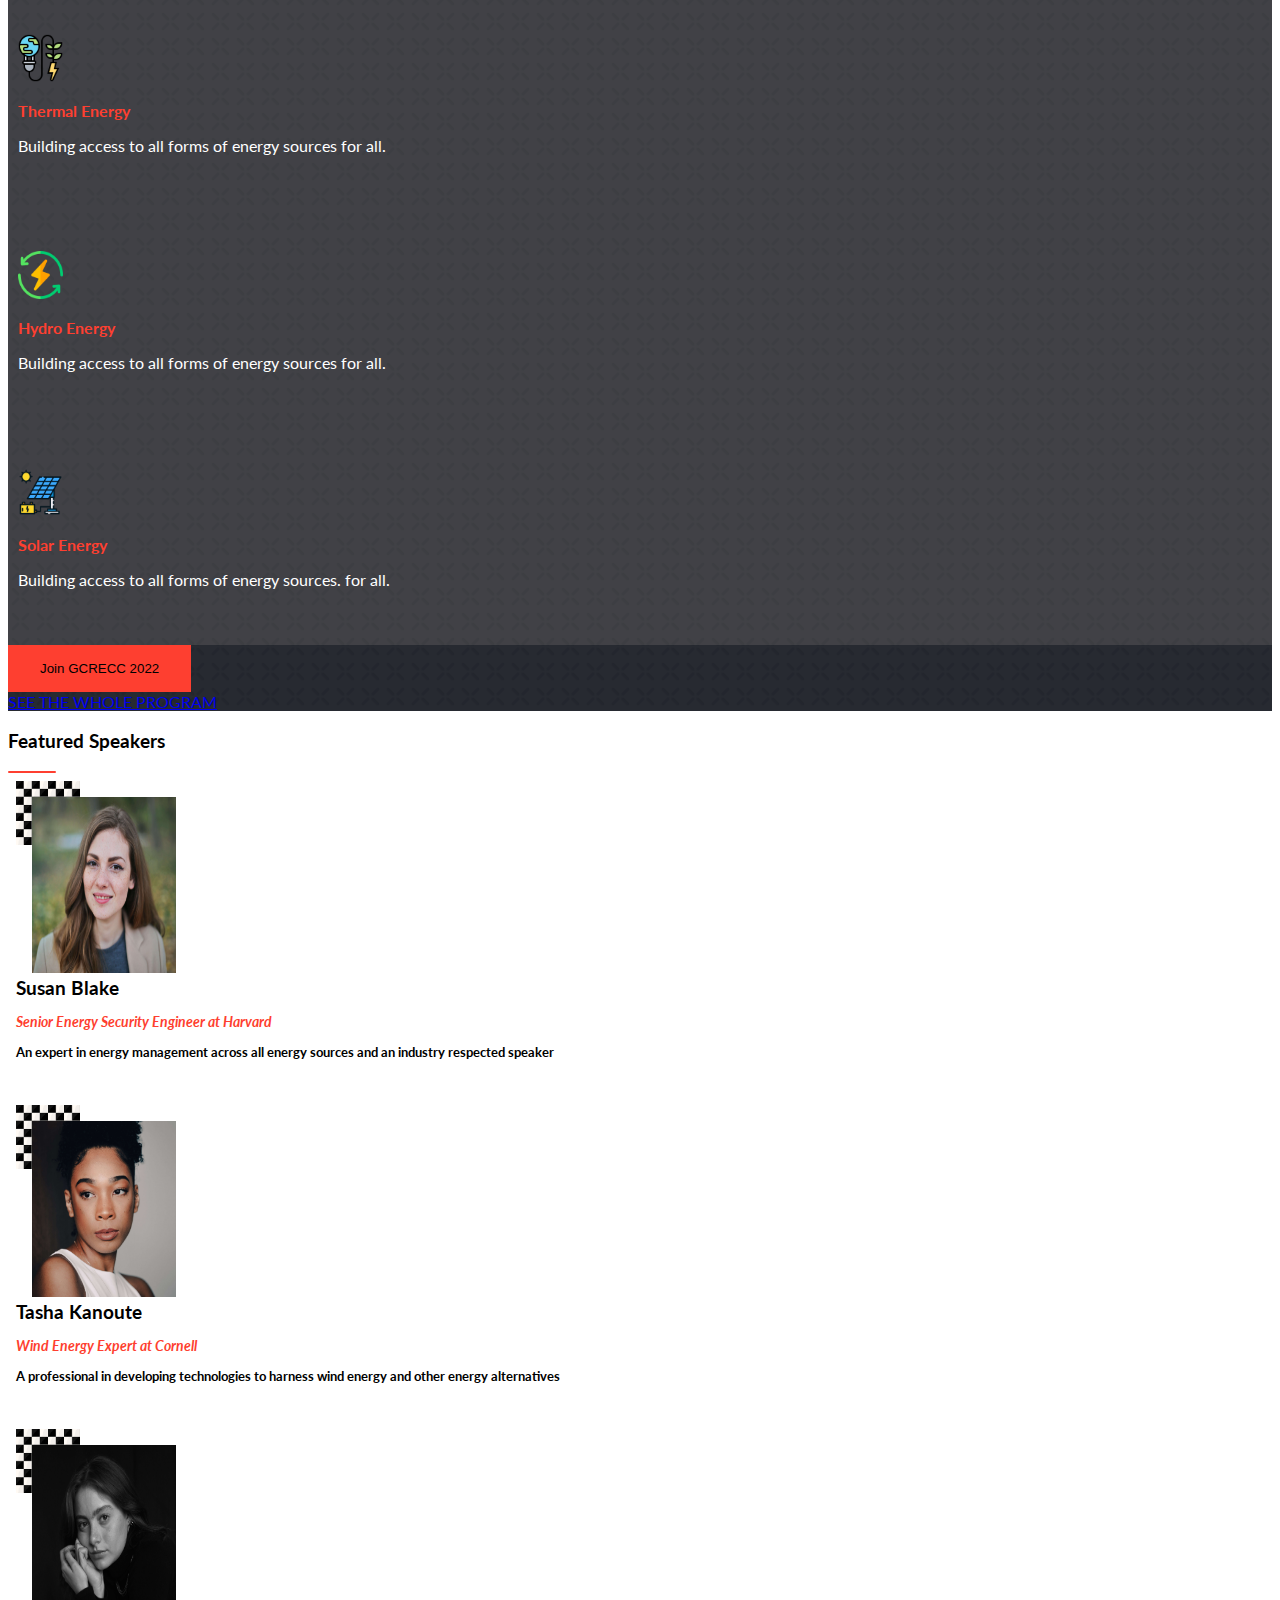
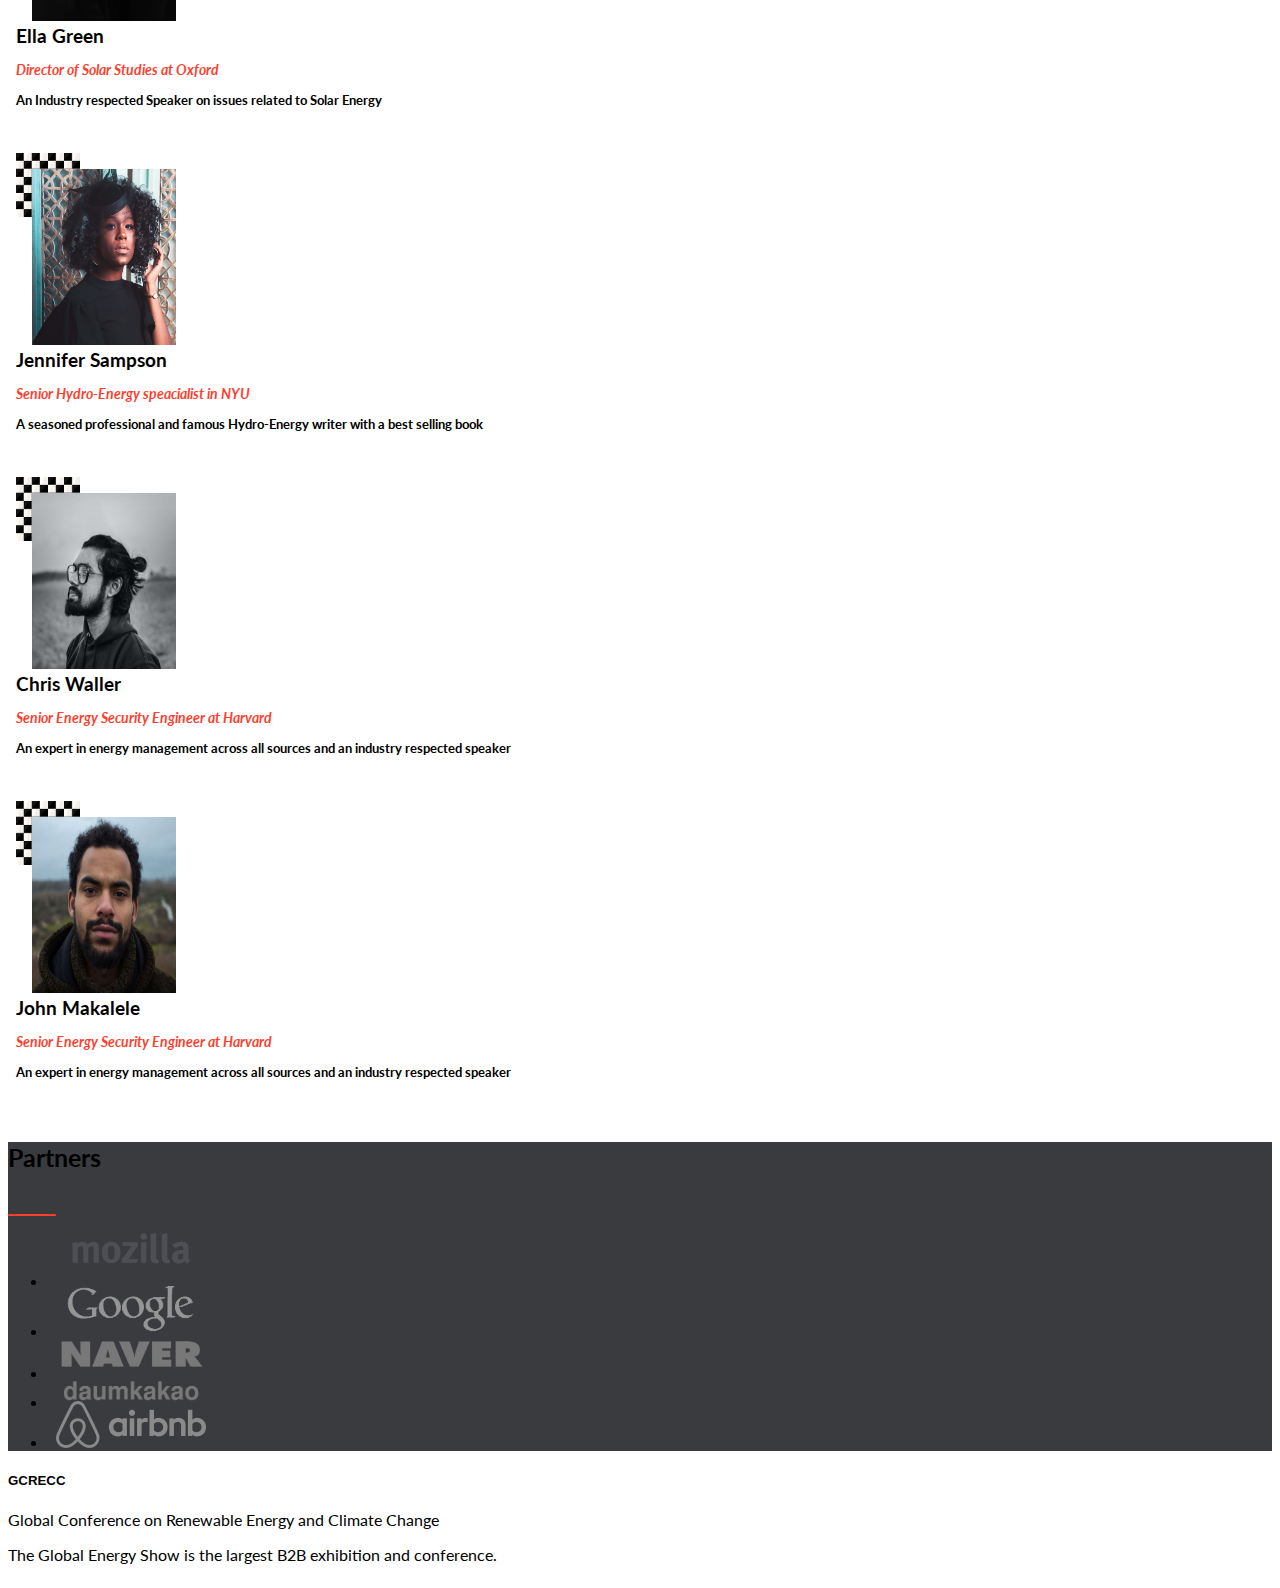
==== commit add4963c: "Make changes" ====
--- a/index.html
+++ b/index.html
@@ -33,8 +33,8 @@
         <header>
             <div class="w-100">
                 <!-- first Nav -->
-                <nav class="navbar d-none d-sm-none d-md-none d-lg-block bg-dark text-light"  >
-                    <div  class="container d-flex justify-content-end col-lg-9">
+                <nav class="first-nav navbar d-none d-sm-none d-md-none d-lg-block bg-dark text-light"  >
+                    <div  class="container d-flex justify-content-end col-lg-8">
                         <ul id="first-nav" class="list-unstyled d-flex col-lg-6 justify-content-between fs-6">
                             <li>
                                 <a href="#" class="nav-link text-reset"><i class="fab fa-   twitter-square "></i></a>
@@ -71,7 +71,7 @@
                     <span class="navbar-toggler-icon hamburger"></span>
                     </button>
                     <div class="collapse navbar-collapse w-100" id="toggleMobileMenu">
-                        <ul class="navbar-nav col-lg-7 ms-auto text-center fw-bold text-dark d-flex justify-content-between ">
+                        <ul class="navbar-nav col-lg-8 ms-auto text-center fw-bold text-dark d-flex justify-content-between ">
                             <li>
                                 <a href="./about.html" class="nav-link">About</a>
                             </li>
--- a/css/styles.css
+++ b/css/styles.css
@@ -5,8 +5,19 @@
 }
 
 /* nav styles */
-#first-nav {
-  height: 1rem;
+
+.first-nav{
+  padding: 0;
+  margin: 0;
+}
+
+.first-nav > .container{
+  padding:0;
+}
+
+#first-nav{
+  padding:0;
+  margin: 0;
 }
 
 .navbar-brand {
--- a/css/desktop.css
+++ b/css/desktop.css
@@ -4,7 +4,6 @@
     width: 150px;
     margin: 0 0.5rem;
   }
-
 
   /* about page styles */
 
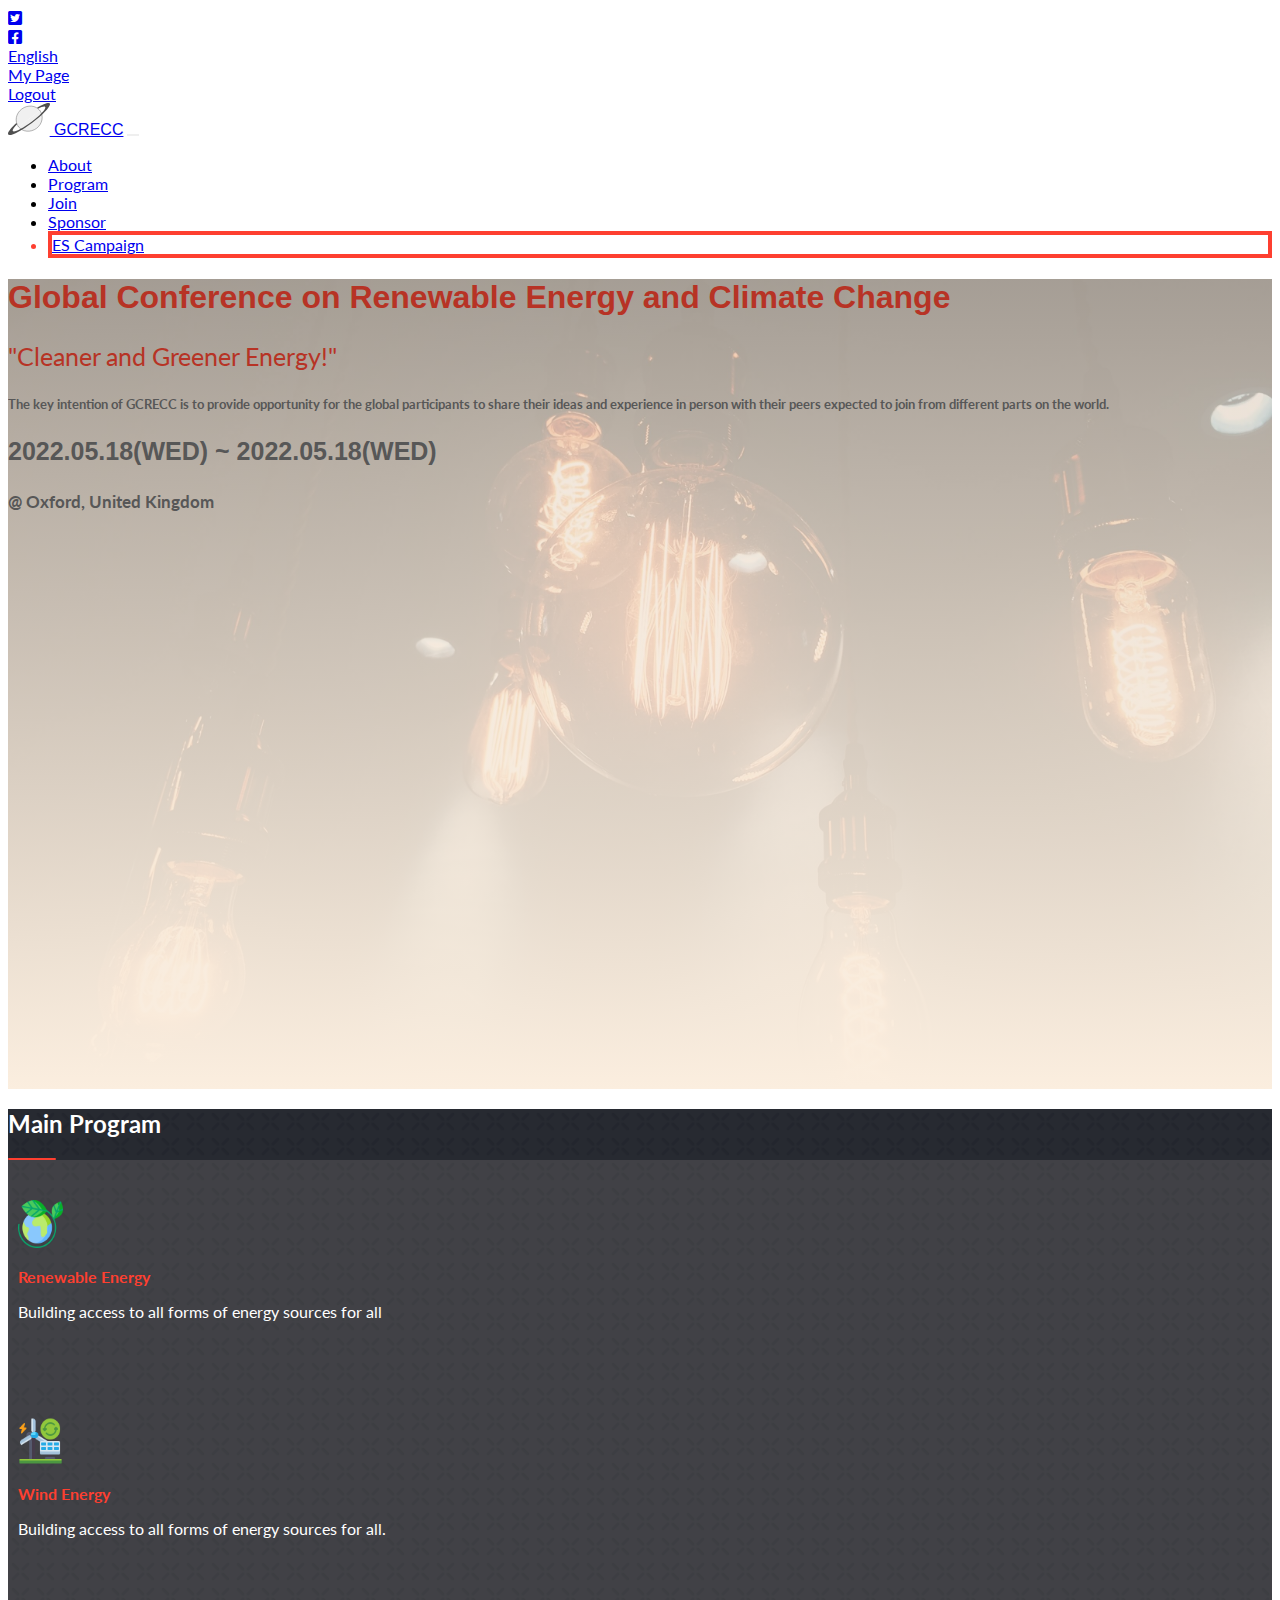
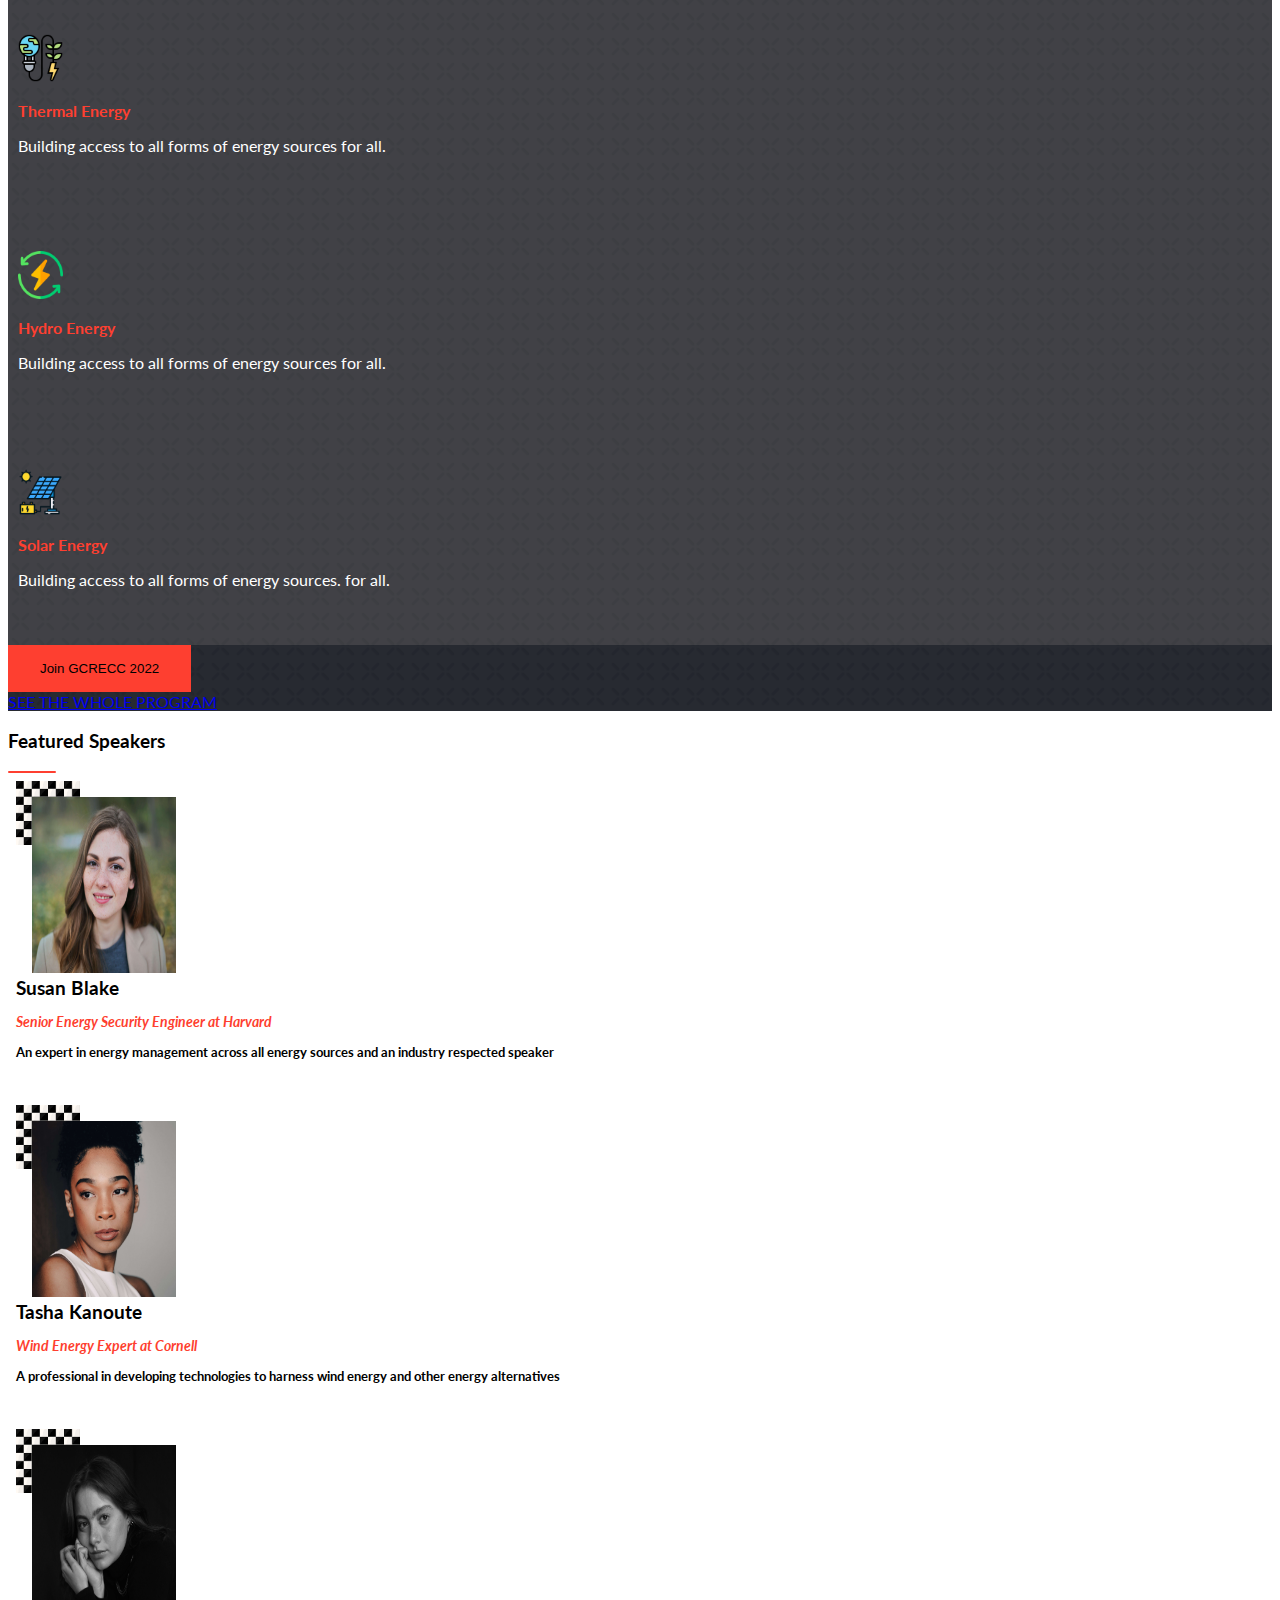
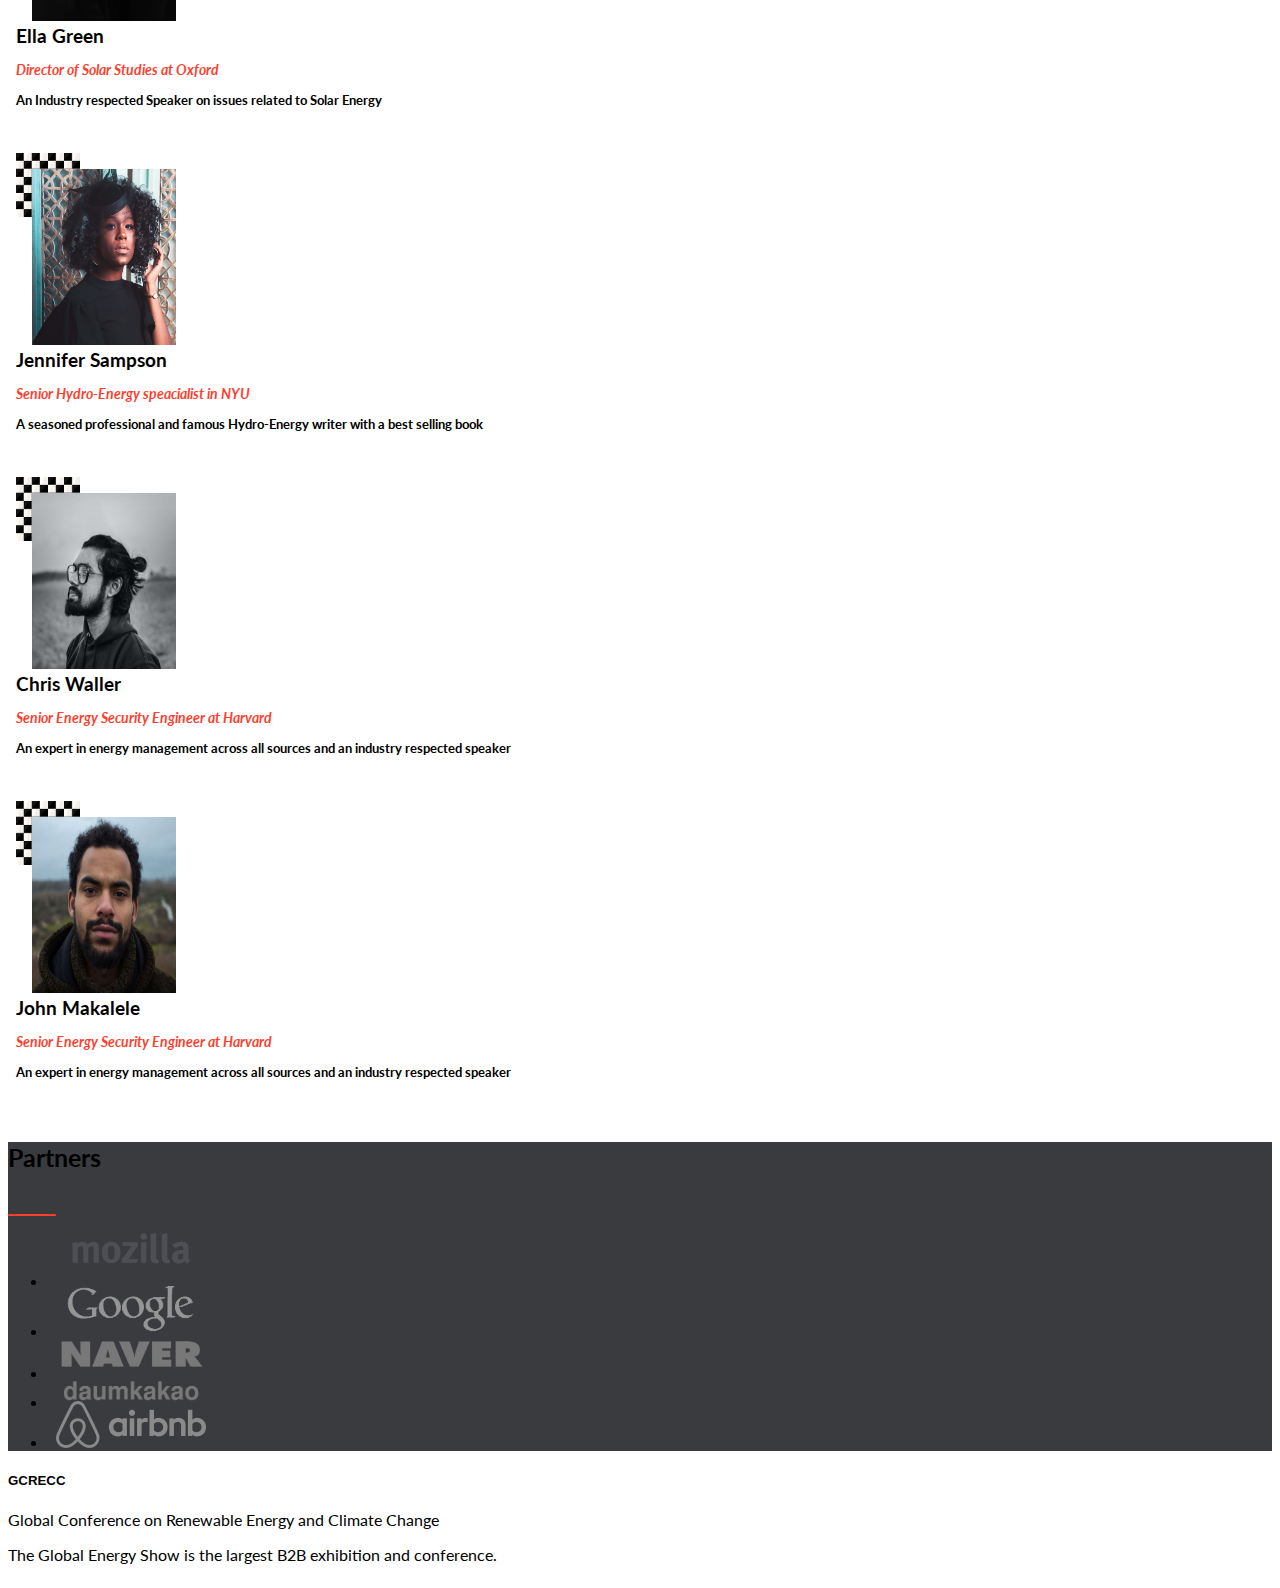
==== commit f1d8e192: "Make changes" ====
--- a/index.html
+++ b/index.html
@@ -37,7 +37,7 @@
                     <div  class="container d-flex justify-content-end col-lg-8">
                         <ul id="first-nav" class="list-unstyled d-flex col-lg-6 justify-content-between fs-6">
                             <li>
-                                <a href="#" class="nav-link text-reset"><i class="fab fa-   twitter-square "></i></a>
+                                <a href="#" class="nav-link text-reset"><i class="fab fa-twitter-square "></i></a>
                             </li>
                             <li>
                                 <a href="#" class="nav-link text-reset"><i class="fab fa-facebook-square"></i></a>
--- a/css/styles.css
+++ b/css/styles.css
@@ -6,17 +6,17 @@
 
 /* nav styles */
 
-.first-nav{
+.first-nav {
   padding: 0;
   margin: 0;
 }
 
-.first-nav > .container{
-  padding:0;
-}
-
-#first-nav{
-  padding:0;
+.first-nav > .container {
+  padding: 0;
+}
+
+#first-nav {
+  padding: 0;
   margin: 0;
 }
 
